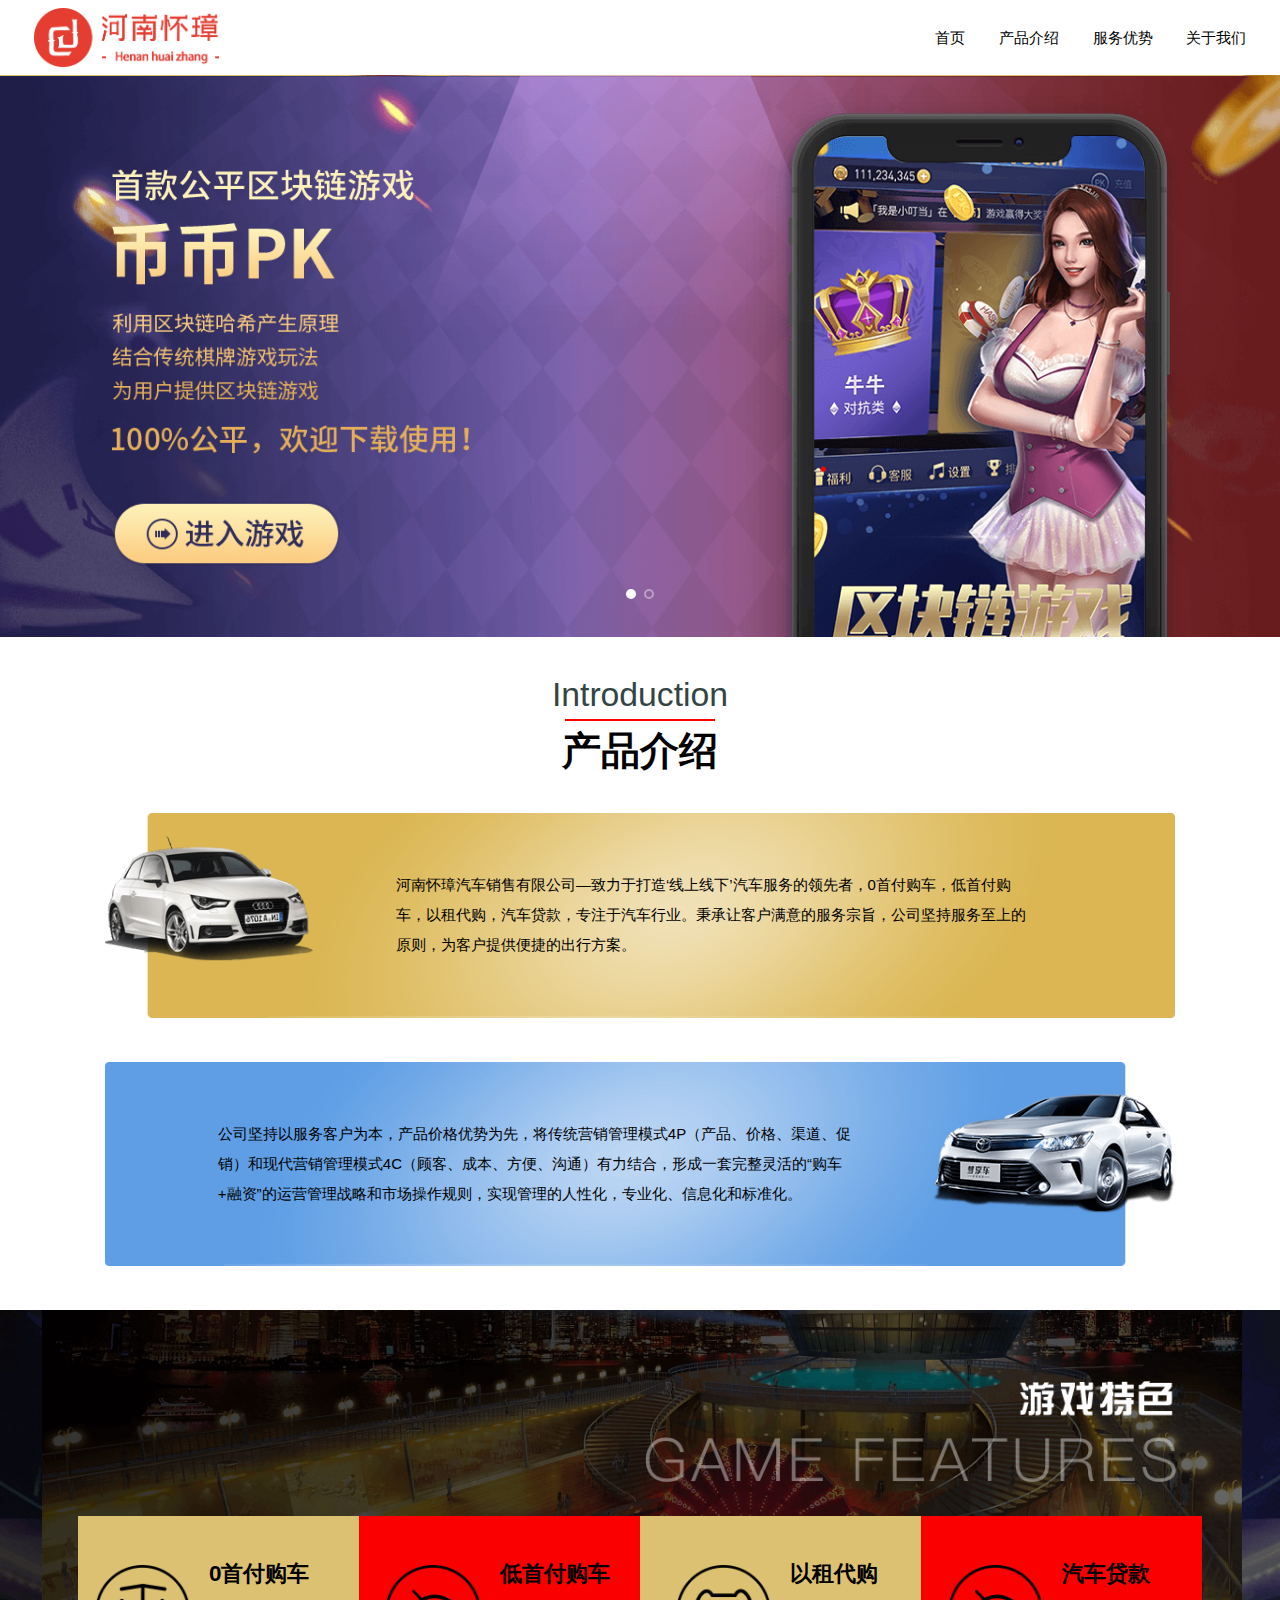
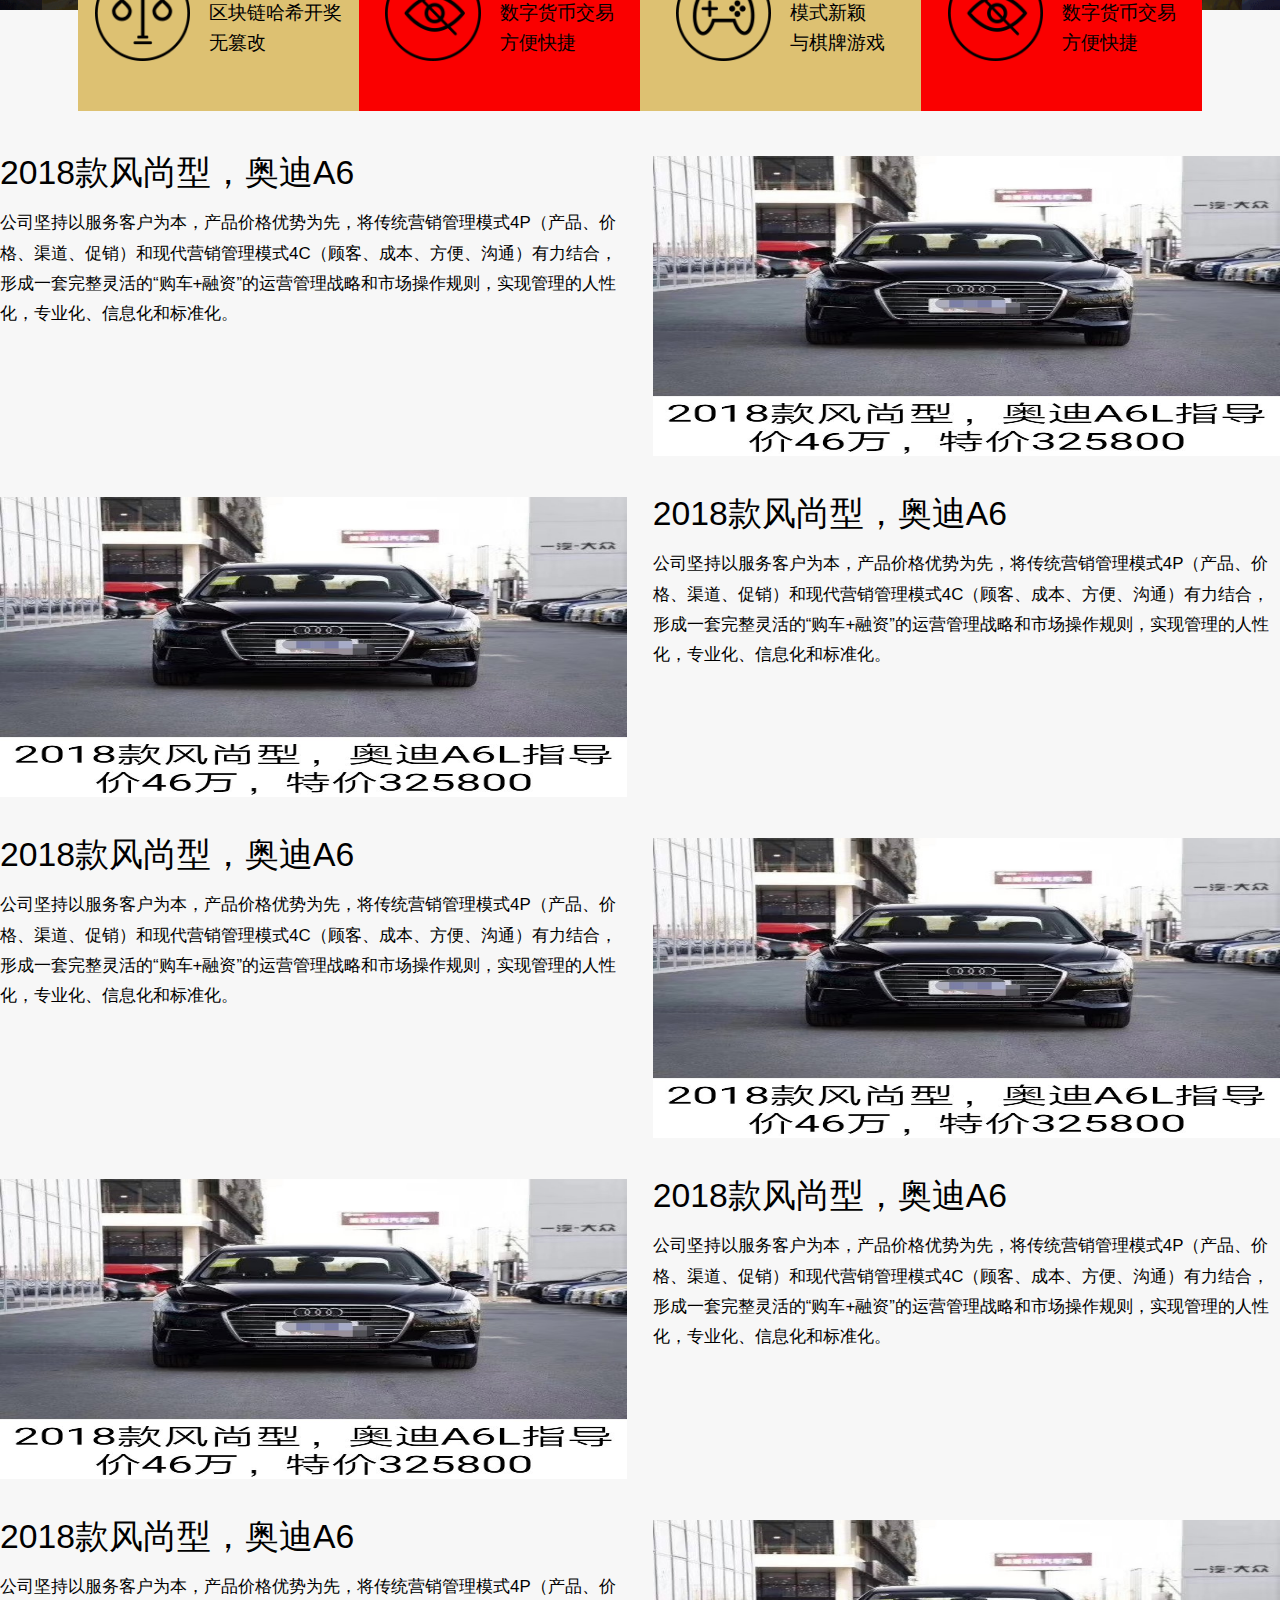
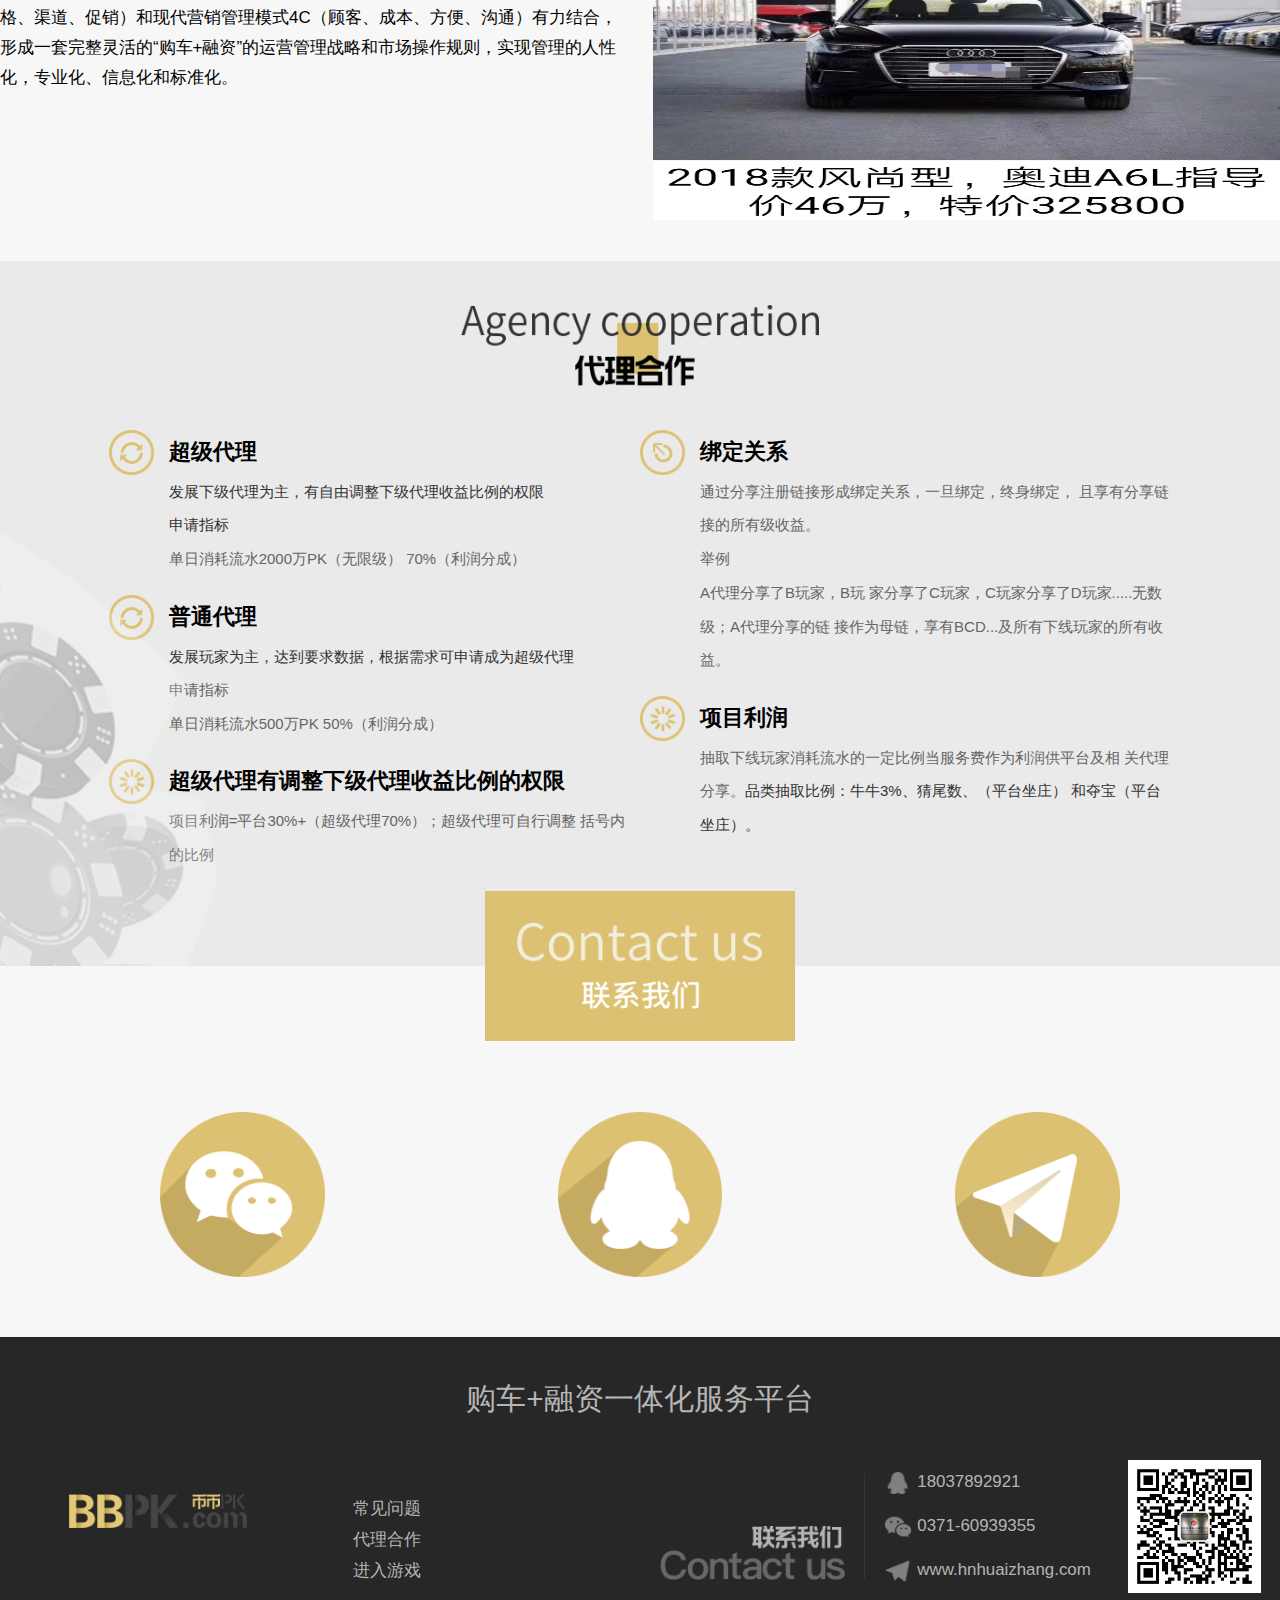
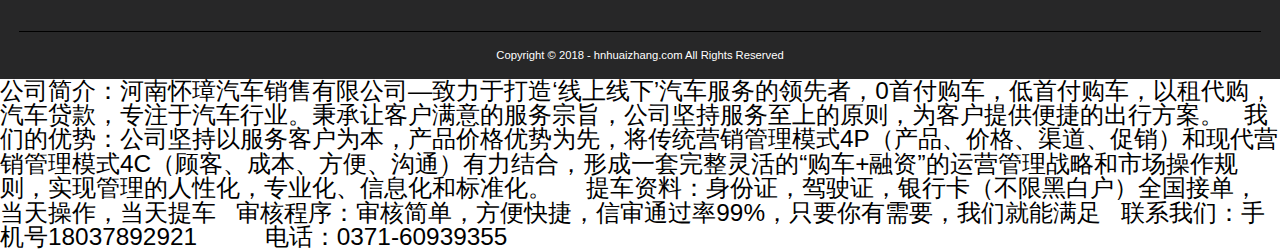
==== index.html @ f7d5471b "guanwnag" ====
<!DOCTYPE html>
<html lang="en">
  <head>
    <meta charset="utf-8" />
    <meta name="apple-mobile-web-app-capable" content="yes" />
    <!-- 删除苹果默认的工具栏和菜单栏 -->
    <meta name="apple-mobile-web-app-status-bar-style" content="black" />
    <!-- 设置苹果工具栏颜色 -->
    <meta name="format-detection" content="telephone=no, email=no" />
    <!--忽略页面中的数字识别为电话，忽略email识别 -->
    <!-- 针对手持设备优化，主要是针对一些老的不识别viewport的浏览器，比如黑莓 -->
    <meta name="HandheldFriendly" content="true" />
    <meta
      name="viewport"
      content="width=device-width,initial-scale=1,minimum-scale=1,maximum-scale=1,user-scalable=no"
    />
    <meta
      name="keywords "
      content="河南怀璋，线上线下汽车服务，0首付购车，低首付购车，以租代购，汽车贷款，专注于汽车行业，购车，融资"
    />
    <meta
      name="description"
      content="河南怀璋(www.hnhuaizhang.com),河南怀璋汽车销售有限公司—致力于打造‘线上线下’汽车服务的领先者，0首付购车，低首付购车，以租代购，汽车贷款，专注于汽车行业。秉承让客户满意的服务宗旨，公司坚持服务至上的原则，为客户提供便捷的出行方案。"
    />
    <title>河南怀璋-汽车销售</title>
    <link rel="stylesheet" href="static/css/reset.css" />
    <link rel="icon" type="image/x-icon" href="./favicon.png" />
    <link rel="stylesheet" href="static/css/new_index.css" />
    <script src="static/js/resizeIndex.js"></script>
    <script src="static/js/jquery-2.2.3.min.js"></script>
    <script src="static/js/event-move.js"></script>
    <script src="./static/js/jquery.event.swipe.js"></script>
    <script src="static/js/unslider.min.js"></script>
    <script src="./static/js/constant.js"></script>
    <script src="./static/js/index.js"></script>
  </head>
  <body>
    <header>
      <div class="header">
        <a href="/" class="logo">
          <img src="static/images/logo.png" alt="" />
        </a>
        <div class="right_nav">
          <a href="#banner">首页</a>
          <a href="#gameIntrod">产品介绍</a>
          <a href="#blockCompetition">服务优势</a>
          <a href="#gameIntrod">关于我们</a>
          <!-- <a href="#gameAgent">我们的服务</a> -->
      </div>
    </header>

    <main>
      <div id="banner">
        <div class="banner">
          <ul>
            <li class="banner1">
              <div class="banner_info">
                <div class="banner_left">
                  <ul class="banSize">
                    <li>
                      <img src="static/images/newIndex/banSize1.png" />
                    </li>
                    <li>
                      <img src="static/images/newIndex/banSize2.png" />
                    </li>
                    <li>
                      <img src="static/images/newIndex/banSize3.png" />
                    </li>
                    <li>
                      <img src="static/images/newIndex/banSize4.png" />
                    </li>
                    <li>
                      <a href="https://game.bbpk.com" target="_blank">
                        <img src="static/images/newIndex/go_game.png" />
                      </a>
                    </li>
                  </ul>
                  <!-- <div class="q_code">
                    <img
                      src="https://api.pk1955.com/uac/resource/qrcode?text=http://download.bb678.info/uac/resource/download/app"
                    />
                  </div> -->
                </div>
                <div class="banner_right">
                  <img src="static/images/newIndex/phone.png" />
                </div>
              </div>
            </li>
            <li>
              <a
                style="width:100%"
                target="_blank"
                href="https://game.bbpk.com/"
              >
                <img
                  class="banner2"
                  src="./static/images/newIndex/pc_banner.png"
                  alt=""
                />
              </a>
            </li>
          </ul>
        </div>
        <div class="m_banner">
          <ul>
            <li class="banner1">
              <div class="mBanner"></div>
            </li>
            <li>
              <a target="_blank" href="https://www.bbpk.com/activity/">
                <img
                  class="banner2"
                  src="./static/images/newIndex/h5_banner.png"
                  alt=""
                />
              </a>
            </li>
          </ul>
        </div>
        <!-- <a
          class="downloadBtn"
          href="http://download.bb678.info/uac/resource/download/app"
        >
          <img src="static/images/newIndex/mDownload.png" alt="" />
        </a> -->
      </div>
      <div id="gameIntrod">
        <div class="gameIntrod">
          <div class="intord_title">
            <p>Introduction</p>
            <h3>产品介绍</h3>
          </div>
          <div class="intord intord1">
            <div class="intordSize">
              <p>
                河南怀璋汽车销售有限公司—致力于打造‘线上线下’汽车服务的领先者，0首付购车，低首付购车，以租代购，汽车贷款，专注于汽车行业。秉承让客户满意的服务宗旨，公司坚持服务至上的原则，为客户提供便捷的出行方案。
              </p>
            </div>
          </div>
          <div class="intord intord2">
            <div class="intordSize">
              <p>
                公司坚持以服务客户为本，产品价格优势为先，将传统营销管理模式4P（产品、价格、渠道、促销）和现代营销管理模式4C（顾客、成本、方便、沟通）有力结合，形成一套完整灵活的“购车+融资”的运营管理战略和市场操作规则，实现管理的人性化，专业化、信息化和标准化。
              </p>
            </div>
          </div>
          </div>
        </div>
    
        <!-- <img class="gameIntrod_lbg" src="static/images/newIndex/bg_hash.png" />
        <img class="gameIntrod_rbg" src="static/images/newIndex/bg_hash.png" />
        <img class="gameIntrod_lbgz" src="static/images/newIndex/bg_hash.png" />
        <img class="gameIntrod_rbgz" src="static/images/newIndex/bg_hash.png" /> -->
      </div>
      <div id="gameFeature">
        <div class="gameFeature">
          <img
            class="feature_size"
            src="static/images/newIndex/featureSize.png"
            alt=""
          />
          <ul class="Feature_explain">
            <li>
              <img src="static/images/newIndex/icon_1.png"/>
              <p>
                <strong>0首付购车</strong>
                <span>区块链哈希开奖</span>
                <span>无篡改</span>
              </p>
            </li>
            <li>
              <img src="static/images/newIndex/icon_3.png" />
              <p>
                <strong>低首付购车</strong>
                <span>数字货币交易 </span>
                <span>方便快捷</span>
              </p>
            </li>
            <li>
              <img src="static/images/newIndex/icon_2.png" />
              <p>
                <strong>以租代购</strong>
                <span>模式新颖 </span>
                <span>与棋牌游戏</span>
              </p>
            </li>
            <li>
              <img src="static/images/newIndex/icon_3.png" />
              <p>
                <strong>汽车贷款</strong>
                <span>数字货币交易 </span>
                <span>方便快捷</span>
              </p>
            </li>
            
          </ul>
        </div>
      </div>
      <div id="blockCompetition">
        <div class="blockCompetition">
            <ul class="canpin">
                <li>
                  <img src="./static/images/product5.jpg" alt="">
                </li>
                <li>
                  <p class="canpin_title">2018款风尚型，奥迪A6</p>
                  <p class="canpin_intord">
                      公司坚持以服务客户为本，产品价格优势为先，将传统营销管理模式4P（产品、价格、渠道、促销）和现代营销管理模式4C（顾客、成本、方便、沟通）有力结合，形成一套完整灵活的“购车+融资”的运营管理战略和市场操作规则，实现管理的人性化，专业化、信息化和标准化。
                  </p>
                </li>
              </ul>
            <ul class="canpin">
                <li>
                  <img src="./static/images/product5.jpg" alt="">
                </li>
                <li>
                  <p class="canpin_title">2018款风尚型，奥迪A6</p>
                  <p class="canpin_intord">
                      公司坚持以服务客户为本，产品价格优势为先，将传统营销管理模式4P（产品、价格、渠道、促销）和现代营销管理模式4C（顾客、成本、方便、沟通）有力结合，形成一套完整灵活的“购车+融资”的运营管理战略和市场操作规则，实现管理的人性化，专业化、信息化和标准化。
                  </p>
                </li>
              </ul>
            <ul class="canpin">
                <li>
                  <img src="./static/images/product5.jpg" alt="">
                </li>
                <li>
                  <p class="canpin_title">2018款风尚型，奥迪A6</p>
                  <p class="canpin_intord">
                      公司坚持以服务客户为本，产品价格优势为先，将传统营销管理模式4P（产品、价格、渠道、促销）和现代营销管理模式4C（顾客、成本、方便、沟通）有力结合，形成一套完整灵活的“购车+融资”的运营管理战略和市场操作规则，实现管理的人性化，专业化、信息化和标准化。
                  </p>
                </li>
              </ul>
            <ul class="canpin">
                <li>
                  <img src="./static/images/product5.jpg" alt="">
                </li>
                <li>
                  <p class="canpin_title">2018款风尚型，奥迪A6</p>
                  <p class="canpin_intord">
                      公司坚持以服务客户为本，产品价格优势为先，将传统营销管理模式4P（产品、价格、渠道、促销）和现代营销管理模式4C（顾客、成本、方便、沟通）有力结合，形成一套完整灵活的“购车+融资”的运营管理战略和市场操作规则，实现管理的人性化，专业化、信息化和标准化。
                  </p>
                </li>
              </ul>
            <ul class="canpin">
                <li>
                  <img src="./static/images/product5.jpg" alt="">
                </li>
                <li>
                  <p class="canpin_title">2018款风尚型，奥迪A6</p>
                  <p class="canpin_intord">
                      公司坚持以服务客户为本，产品价格优势为先，将传统营销管理模式4P（产品、价格、渠道、促销）和现代营销管理模式4C（顾客、成本、方便、沟通）有力结合，形成一套完整灵活的“购车+融资”的运营管理战略和市场操作规则，实现管理的人性化，专业化、信息化和标准化。
                  </p>
                </li>
              </ul>
        </div>
        
        
        <!-- <div class="blockCompetition"> -->
          <!-- <div class="block_title">
            <img src="static/images/newIndex/block.png" alt="" />
          </div> -->
          <!-- <div class="intord_title">
            <p>Introduction</p>
            <h3>我们的产品</h3>
          </div>
          <div class="whatBlock">
            <img class="BlockImg1" src="static/images/newIndex/img1.png" alt="" />
            <div class="blockSize whatSize">
              <h2>
                什么是区块链？
                <span></span>
              </h2>
              <p>
                区块链顾名思义就是区块的链，也就是很多包含信息的的区块通过链条一样的方式组合在了一起，形成了区块链。
              </p>
              <p class="color_3">
                区块是区块链中的一条记录，包含并确认待处理的交易。所有的交易都被组成一个”块”。区块包含了数据，并且通过哈希指针连接了前一个区块，如此形成了区块链。区块链就是一个个账单系统，一个区块链包含了一系列这样的链。
              </p>
            </div>
          </div>
          <div class="blockWhat">
            <img class="BlockImg2" src="static/images/newIndex/img2.png" alt="" />
            <div class="blockSize">
              <h2>
                区块链为什么绝对公平？
                <span></span>
              </h2>
              <p>
                区块链安全是因为其不可更改特性和分布式特性。
              </p>
              <p class="color_3">
                简而言之，即如果要修改区块链中的数据，你需要完成下面两件事情：第一，你需要计算出修改区块之后的所有区块的哈希值，这需要非常庞大的计算能力。第二，你需要让超过50%的区块链用户同意你的修改。同时完成上面两件事情基本上是不可能的，所以区块链绝对公平。
              </p>
            </div>
          </div> -->
        <!-- </div> -->
      </div>
      <div id="gameAgent">
        <div class="gameAgent">
          <div class="agent_title">
            <img src="static/images/newIndex/agent.png" alt="" />
          </div>
          <div class="agentList">
            <div class="agent_l">
              <ul>
                <li>
                  <img src="static/images/newIndex/icon_4.png" alt="" />
                </li>
                <li>
                  <h3>超级代理</h3>
                  <p class="color_3">
                    发展下级代理为主，有自由调整下级代理收益比例的权限
                  </p>
                  <p class="color_3">申请指标</p>
                  <p>单日消耗流水2000万PK（无限级） 70%（利润分成）</p>
                </li>
              </ul>
              <ul>
                <li>
                  <img src="static/images/newIndex/icon_4.png" alt="" />
                </li>
                <li>
                  <h3>普通代理</h3>
                  <p class="color_3">
                    发展玩家为主，达到要求数据，根据需求可申请成为超级代理
                  </p>
                  <p>申请指标</p>
                  <p>单日消耗流水500万PK 50%（利润分成）</p>
                </li>
              </ul>
              <ul>
                <li>
                  <img src="static/images/newIndex/icon_6.png" alt="" />
                </li>
                <li>
                  <h3>超级代理有调整下级代理收益比例的权限</h3>
                  <p>
                    项目利润=平台30%+（超级代理70%）；超级代理可自行调整
                    括号内的比例
                  </p>
                </li>
              </ul>
            </div>
            <div class="agent_l">
              <ul>
                <li>
                  <img src="static/images/newIndex/icon_5.png" alt="" />
                </li>
                <li>
                  <h3>绑定关系</h3>
                  <p>
                    通过分享注册链接形成绑定关系，一旦绑定，终身绑定，
                    且享有分享链接的所有级收益。
                  </p>
                  <p>举例</p>
                  <p>
                    A代理分享了B玩家，B玩
                    家分享了C玩家，C玩家分享了D玩家.....无数级；A代理分享的链
                    接作为母链，享有BCD...及所有下线玩家的所有收益。
                  </p>
                </li>
              </ul>
              <ul>
                <li>
                  <img src="static/images/newIndex/icon_6.png" alt="" />
                </li>
                <li>
                  <h3>项目利润</h3>
                  <p>
                    抽取下线玩家消耗流水的一定比例当服务费作为利润供平台及相
                    关代理分享。<span class="color_3"
                      >品类抽取比例：牛牛3%、猜尾数、（平台坐庄）
                      和夺宝（平台坐庄）。</span
                    >
                  </p>
                </li>
              </ul>
            </div>
          </div>
        </div>
        <img class="agentBg" src="static/images/newIndex/agentBg.png" alt="" />
      </div>
      <div id="contactUs">
        <div class="contactUs">
          <div class="us_title">
            <img src="static/images/newIndex/contact.png" alt="" />
          </div>
          <ul class="usUl">
            <li>
              <a href="javacript:;">
                <img
                  class="use_logo"
                  src="static/images/newIndex/wechat.png"
                  alt=""
                />
                <img
                  class="use_code"
                  src="https://api.pk1955.com/uac/resource/qrcode?text=BBPK789"
                  alt=""
                />
              </a>
            </li>
            <li>
              <a href="javacript:;">
                <img
                  class="use_logo"
                  src="static/images/newIndex/qqBig.png"
                  alt=""
                />
                <img
                  class="use_code"
                  src="https://api.pk1955.com/uac/resource/qrcode?text=941980273"
                  alt=""
                />
              </a>
            </li>
            <li>
              <a href="https://t.me/bbpkcom" target="_blank">
                <img
                  class="use_logo"
                  src="static/images/newIndex/telegram.png"
                  alt=""
                />
              </a>
            </li>
    
            <!-- <li>
                <a href="">
                  <img src="./images/newIndex/twitter.png" alt="" />
                </a>
              </li> -->
          </ul>
        </div>
      </div>
    </main>
    <footer>
      <div class="footer">
        <p class="footer_title">
        购车+融资一体化服务平台
        </p>
        <div class="footer_wrap">
          <ul class="footer_l">
            <li class="footer_logo">
              <a href="#banner">
                <img src="static/images/newIndex/logo.png" alt="" />
              </a>
            </li>
            <li>
              <a href="">常见问题</a>
              <a href="#gameAgent">代理合作</a>
              <a href="https://game.bbpk.com" target="_blank">进入游戏</a>
            </li>
          </ul>
          <ul class="footer_r">
            <li class="footer_Img">
              <img src="static/images/newIndex/contactUs.png" alt="" />
            </li>
            <li class="footer_group">
              <p>
                <img src="static/images/newIndex/qq.png" alt="" />
                <span>18037892921</span>
              </p>
              <p>
                <img src="static/images/newIndex/weixin.png" alt="" />
                <span>0371-60939355</span>
              </p>
              <p>
                <img src="static/images/newIndex/dianbaoqun.png" alt="" />
                <span>www.hnhuaizhang.com</span>
              </p>
            </li>
            <li class="footer_code">
              <img src="./static/images/wx_Code.jpg" alt="" />
            </li>
          </ul>
        </div>
        <div class="copyright">
          Copyright &copy; 2018 - hnhuaizhang.com All Rights Reserved
        </div>
      </div>
    </footer>
    公司简介：河南怀璋汽车销售有限公司—致力于打造‘线上线下’汽车服务的领先者，0首付购车，低首付购车，以租代购，汽车贷款，专注于汽车行业。秉承让客户满意的服务宗旨，公司坚持服务至上的原则，为客户提供便捷的出行方案。
     
    我们的优势：公司坚持以服务客户为本，产品价格优势为先，将传统营销管理模式4P（产品、价格、渠道、促销）和现代营销管理模式4C（顾客、成本、方便、沟通）有力结合，形成一套完整灵活的“购车+融资”的运营管理战略和市场操作规则，实现管理的人性化，专业化、信息化和标准化。
       
    提车资料：身份证，驾驶证，银行卡（不限黑白户）全国接单，当天操作，当天提车  
    审核程序：审核简单，方便快捷，信审通过率99%，只要你有需要，我们就能满足  
    联系我们：手机号18037892921          电话：0371-60939355
  </body>
</html>
---- static/css/new_index.css ----
a {
  display: inline-block;
}
img {
  vertical-align: top;
}
.color_3 {
  color: #333 !important;
}
/******************* header *****************/
header {
  width: 100%;
  position: fixed;
  top: 0;
  left: 0;
  z-index: 9;
  background-color: #fff;
}
.header {
  width: 13.66rem;
  height: 0.8rem;
  margin: auto;
  display: flex;
  align-items: center;
  justify-content: space-between;
}

.header .logo {
  padding-left: 0.36rem;
}
.header .logo img {
  width: 1.98rem;
  vertical-align: middle;
}
.header .right_nav {
  display: flex;
}
.header .right_nav a {
  margin-right: 0.36rem;
  font-size: 0.16rem;
  color: #000;
}
.header .right_nav a.active {
  color: #fa0000;
}

main {
  min-width: 13.66rem;
  margin: auto;
  padding-top: 0.8rem;
}
/********************** banner部分 ************************/
#banner {
  width: 100%;
  touch-action: none;
  position: relative;
}
/* .downloadBtn {
  display: none;
} */
.banner,
.m_banner {
  width: 100%;
  position: relative;
  overflow: auto;
}
.unslider-arrow {
  position: absolute;
  top: 40%;
  cursor: pointer;
}
.unslider-arrow.prev {
  left: 0.4rem;
}
.unslider-arrow.next {
  right: 0.4rem;
}
.banner > ul > li,
.m_banner > ul > li {
  float: left;
}
.dots {
  position: absolute;
  left: 0;
  right: 0;
  bottom: 0.4rem;
  width: 100%;
  display: flex;
  justify-content: center;
}
.dots li {
  width: 10px;
  height: 10px;
  margin: 0 4px;
  text-indent: -999em;
  border: 2px solid #fff;
  border-radius: 6px;
  cursor: pointer;
  opacity: 0.4;
  transition: background 0.5s, opacity 0.5s;
}
.dots li.active {
  background-color: #fff;
  opacity: 1;
}

.banner .banner1 {
  width: 100%;
  background: url(../images/newIndex/bg_banner.png) center no-repeat;
  background-size: cover;
}
.banner .banner2 {
  width: 100%;
  height: 6rem;
  vertical-align: top;
}
.banner .banner_info {
  display: none;
  width: 13.66rem;
  margin: auto;
  display: flex;
  position: relative;
}
.banner .banner_left,
.banner .banner_right {
  width: 50%;
  height: 6rem;
  position: relative;
}
.banner .banSize {
  margin-top: 1rem;
  margin-left: 1.2rem;
  height: 3.02rem;
}
.banner .banSize li:first-child {
  margin-bottom: 0.24rem;
  width: 3.22rem;
}

.banner .banSize li:nth-child(2) {
  margin-bottom: 0.3rem;
  width: 2.37rem;
}
.banner .banSize li:nth-child(3) {
  margin-bottom: 0.24rem;
  width: 2.42rem;
}
.banner .banSize li:nth-child(4) {
  width: 3.82rem;
}
.banner .banSize li:last-child {
  margin-top: 0.5rem;
  width: 2.44rem;
}
.banner .banSize li img {
  width: 100%;
}
/* .q_code {
  width: 1.78rem;
  height: 1.78rem;
  position: absolute;
  right: 0.8rem;
  top: 1.72rem;
}
.q_code img {
  width: 100%;
  height: 100%;
  pointer-events: auto;
} */
.banner_right img {
  position: absolute;
  bottom: 0;
  left: 0;
  width: 100%;
}
.m_banner {
  display: none;
}

/*************************** intord 游戏介绍部分 **********************************/

#gameIntrod {
  width: 100%;
  position: relative;
}
.gameIntrod_lbg,
.gameIntrod_lbgz {
  position: absolute;
  left: 0;
  top: 1.2rem;
  width: 1.48rem;
}
.gameIntrod_rbg,
.gameIntrod_rbgz {
  position: absolute;
  right: 0;
  bottom: 0;
  width: 1.48rem;
}
.gameIntrod {
  width: 13.66rem;
  position: relative;
  z-index: 1;
  margin: auto;
}
.intord_title {
  text-align: center;
  padding: 0.44rem;
}
.intord_title p {
  font-size: 0.36rem;
  color: #344;
  padding-bottom: 0.1rem;
  position: relative;
}
.intord_title p::after {
  content: " ";
  position: absolute;
  width: 1.6rem;
  bottom: 0;
  left: 50%;
  margin-left: -0.8rem;
  height: 2px;
  background-color: #ff0000;
}
.intord_title h3 {
  font-size: 0.42rem;
  color: #000;
  padding-top: 0.1rem;
}
.intord {
  width: 11.41rem;
  height: 2.22rem;
  margin: 0 auto 0.44rem auto;
  font-size: 0.16rem;
  color: #fff;
  display: flex;
  align-items: center;
}
.intordSize {
  width: 6.88rem;
}
.intord .intordSize p {
  font-size: 0.16rem;
  line-height: 0.32rem;
  color: #000;
}
.intord1 {
  background: url(../images/intord1.png) no-repeat center;
  background-size: contain;
  padding-left: 3.1rem;
  
}
.intord2 {
  background: url(../images/intord2.png) no-repeat center;
  background-size: contain;
  padding-left: 1.2rem;
}
.intord_db {
  background: url(../images/newIndex/bg_yydb.png) no-repeat center;
  background-size: contain;
  padding-left: 3.1rem;
}

/*************************** Feature 游戏特色部分 **********************************/
#gameFeature {
  width: 100%;
  background-color: #f7f7f7;
}
.gameFeature {
  background: url(../images/newIndex/feature1.png) no-repeat top;
  background-size: cover;
  height: 3.2rem;
  position: relative;
}
.feature_size {
  position: absolute;
  right: 1.1rem;
  top: 0.76rem;
  width: 5.68rem;
}
.Feature_explain {
  width: 12rem;
  margin: auto;
  display: flex;
  padding-top: 2.2rem;
}
.Feature_explain li {
  width: 3rem;
  height: 2.08rem;
  background-color: #ddc172;
  display: flex;
  justify-content: center;
  align-items: center;
}
.Feature_explain li:nth-child(2),
.Feature_explain li:last-child {
  width: 3rem;
  height: 2.08rem;
  background-color: #fa0000;
}
.Feature_explain li img {
  width: 1.02rem;
}
.Feature_explain li p {
  padding-left: 0.2rem;
}
.Feature_explain li p span {
  display: block;
  font-size: 0.2rem;
  margin-bottom: 0.12rem;
}
.Feature_explain li p strong {
  display: block;
  font-size: 0.24rem;
  font-weight: 700;
  padding-bottom: 0.2rem;
}
/*************************** Block Chain Competition 区块链竞彩 **********************************/

#blockCompetition {
  width: 100%;
  padding-top: 1.56rem;
  background-color: #f7f7f7;
}
.blockCompetition {
  width: 13.66rem;
  margin: auto;
}
.canpin {
  padding-bottom: 0.44rem;
  overflow: hidden;
}
.canpin li:nth-child(1) {
  width: 49%;
  float: left;
}
.canpin li:nth-child(2) {
  width: 49%;
  float: right;
}
.canpin:nth-child(odd) li:nth-child(1) {
  width: 49%;
  float: right;
}
.canpin:nth-child(odd) li:nth-child(2) {
  width: 49%;
  float: left;
}

.canpin li img {
  width: 100%;
  height: 3.2rem;
}
.canpin .canpin_title {
  font-size: 0.36rem;
  padding-bottom: 0.2rem;
}
.canpin .canpin_intord {
  font-size: 0.18rem;
  line-height: 1.8;
}

/*************************** Agent 代理合作 **********************************/
#gameAgent {
  width: 100%;
  background-color: #eaeaea;
  position: relative;
  min-height: 7.26rem;
  padding-bottom: 0.8rem;
}
.agentBg {
  position: absolute;
  left: 0;
  bottom: 0;
  width: 2.33rem;
}
.gameAgent {
  width: 13.66rem;
  margin: auto;
}
.agent_title {
  text-align: center;
  padding: 0.46rem 0;
}
.agent_title img {
  width: 3.83rem;
}
.agentList {
  padding: 0 1.16rem;
  display: flex;
}
.agent_l ul {
  display: flex;
  margin-bottom: 0.2rem;
}
.agent_l {
  width: 50%;
}
.agent_l img {
  margin-right: 0.16rem;
  width: 0.48rem;
}
.agent_l p {
  font-size: 0.16rem;
  line-height: 0.36rem;
  color: #666;
}
.agent_l p span {
  font-size: 0.16rem;
}
.agent_l h3 {
  font-size: 0.24rem;
  line-height: 0.48rem;
}

/*************************** contactUs 联系我们 **********************************/
#contactUs {
  width: 100%;
  padding-bottom: 0.64rem;
  background-color: #f7f7f7;
}
.contactUs {
  width: 13.66rem;
  position: relative;
  margin: auto;
}
.us_title {
  width: 3.3rem;
  height: 1.6rem;
  background-color: #ddc172;
  display: flex;
  align-items: center;
  justify-content: center;
  position: absolute;
  left: 50%;
  margin-left: -1.65rem;
  top: -0.8rem;
}
.us_title img {
  width: 2.62rem;
}
.usUl {
  display: flex;
  width: 10.24rem;
  margin: auto;
  justify-content: space-between;
  padding-top: 1.56rem;
}
.usUl img {
  width: 1.76rem;
}
.usUl a {
  position: relative;
}
.usUl .use_code {
  width: 1.76rem;
  position: absolute;
  left: 0;
  top: 0;
  opacity: 0;
  transition: opacity 0.4s linear;
}
.usUl a:hover > .use_code {
  opacity: 1;
}

/*************************** footer 底部 **********************************/
footer {
  width: 100%;
  min-height: 3.2rem;
  background-color: #272728;
}
.footer {
  width: 13.66rem;
  padding: 0 0.2rem;
  margin: auto;
}
.footer_title {
  text-align: center;
  font-size: 0.32rem;
  color: #b5b5b5;
  padding: 0.5rem 0;
}
.footer_title strong {
  font-size: 0.32rem;
}
.footer_wrap {
  display: flex;
  padding-bottom: 0.4rem;
  border-bottom: 0.01rem solid #000;
}
.footer_wrap ul {
  width: 50%;
  display: flex;
}
.footer_l {
  padding-top: 0.36rem;
}
.footer_logo {
  width: 2.97rem;
  height: 1rem;
  /* background-color: #debd63; */
  margin-right: 0.6rem;
  text-align: center;
  line-height: 1rem;
}
.footer_logo img {
  width: 1.9rem;
}
.footer_l a,
.footer_group p {
  display: block;
  color: #b5b5b5;
  font-size: 0.18rem;
  line-height: 0.33rem;
  cursor: pointer;
}
.footer_group p span {
  font-size: 0.18rem;
}
.footer_r {
  justify-content: flex-end;
}
.footer_r li {
  padding: 0 0.2rem;
}
.footer_r .footer_Img {
  padding-top: 0.7rem;
}
.footer_r .footer_Img img {
  width: 1.98rem;
}

.footer_group {
  position: relative;
}

.footer_group::after {
  content: "";
  position: absolute;
  left: 0;
  top: 10%;
  height: 80%;
  width: 0.01rem;
  background-color: #686869;
  opacity: 0.2;
}
.footer_l a:hover,
.footer_group p:hover {
  color: #fff;
}
.footer_group p {
  line-height: 0.47rem;
}
.footer_group p img {
  vertical-align: middle;
  width: 0.32rem;
}
.footer_r .footer_code {
  padding-right: 0;
}
.footer_code img {
  width: 1.42rem;
  height: 1.42rem;
  pointer-events: auto;
}
.copyright {
  line-height: 0.5rem;
  text-align: center;
  font-size: 0.12rem;
  color: #fff;
}
@media screen and (max-width: 768px) {
  /******************* header *****************/
  .header {
    height: 1.6rem;
  }
  .header .logo {
    padding-left: 0.36rem;
  }
  .header .logo img {
    width: 3.2rem;
    vertical-align: middle;
  }
  .header .right_nav {
    display: flex;
  }
  .header .right_nav a {
    margin-right: 0.36rem;
    font-size: 0.42rem;
    color: #000;
  }

  main {
    padding-top: 1.6rem;
  }
  /********************** banner部分 ************************/
  #banner {
    margin-bottom: 1rem;
  }
  .banner {
    display: none;
  }
  .m_banner {
    display: block;
  }
  .mBanner {
    width: 100%;
    height: 16.02rem;
    position: relative;
    /* margin-bottom: 1rem; */
    background: url(../images/newIndex/mbg_banner.png) center no-repeat;
    background-size: contain;
  }
  .dots {
    bottom: 2rem;
  }

  .m_banner .banner2 {
    width: 100%;
    height: 16.02rem;
    /* margin-bottom: 1rem; */
  }
  /* .downloadBtn {
    display: block;
    position: absolute;
    top: 100%;
    left: 50%;
    margin-left: -2.84rem;
    transform: translateY(-50%);
  }
  .downloadBtn img {
    width: 5.68rem;
  } */

  /*************************** intord 游戏介绍部分 **********************************/
  .gameIntrod_lbgz {
    top: 55%;
  }
  .gameIntrod_rbgz {
    bottom: 55%;
  }
  .intord_title img {
    width: 7.17rem;
  }
  .intord {
    width: 11.66rem;
    padding: 40px;
    align-items: flex-end;
  }
  .intordSize {
    width: 100%;
  }
  .intord .intordSize p {
    font-size: 0.36rem;
    line-height: 1.8;
  }
  .intord_nn {
    height: 10.04rem;
    background: url(../images/newIndex/mbg_hxnn.png) no-repeat center;
    background-size: contain;
  }
  .intord_jc {
    height: 9.07rem;
    background: url(../images/newIndex/mbg_hxjc.png) no-repeat center;
    background-size: contain;
  }
  .intord_db {
    height: 10.55rem;
    background: url(../images/newIndex/mbg_yydb.png) no-repeat center;
    background-size: contain;
  }
  /*************************** Feature 游戏特色部分 **********************************/
  .feature_size {
    left: 50%;
    top: 0.4rem;
    width: 8.5rem;
    transform: translateX(-50%);
  }
  .gameFeature {
    padding-top: 2rem;
    background-size: cover;
    height: auto;
  }
  .Feature_explain {
    width: 11.4rem;
    margin: auto;
    display: flex;
    flex-wrap: wrap;
    padding-top: 0.4rem;
    align-items: center;
  }
  .Feature_explain li {
    width: 12rem;
    height: 3.2rem;
    background-color: #ddc172;
    margin-bottom: 0.4rem;
    padding: 0 0.6rem;
    justify-content: flex-start;
    border-radius: 0.08rem;
  }
  .Feature_explain li:nth-child(2),
  .Feature_explain li:last-child {
    width: 12rem;
    height: 3.2rem;
  }

  .Feature_explain li img {
    width: 1.88rem;
  }
  .Feature_explain li p span {
    display: inline-block;
    font-size: 0.26rem;
  }
  .Feature_explain li p strong {
    font-size: 0.36rem;
  }

  /*************************** Block Chain Competition 区块链竞彩 **********************************/

  #blockCompetition {
    padding: 0.4rem 0;
  }
  .block_title {
    padding-bottom: 0.44rem;
  }
  .block_title img {
    width: 7.125rem;
  }
  .whatBlock,
  .blockWhat {
    width: 12.8rem;
    min-height: 3.14rem;
    display: flex;
    align-items: center;
    padding: 0.24rem;
  }
  .blockWhat {
    flex-direction: row-reverse;
  }
  .BlockImg1 {
    position: relative;
    left: 0;
    top: 0;
    width: 3.4rem;
  }
  .BlockImg2 {
    position: relative;
    right: 0;
    bottom: 0;
    width: 3.4rem;
  }
  .blockSize {
    margin-right: 0;
    padding: 0.3rem 0.36rem 0 0.36rem;
    flex: 1;
  }
  .whatSize {
    margin-left: 0;
    margin-right: 0;
  }
  .whatSize p {
    text-indent: 0.68rem;
  }
  .blockSize h2 {
    font-size: 0.48rem;
  }

  .blockSize p {
    font-size: 0.36rem;
    line-height: 0.72rem;
  }
  /*************************** Agent 代理合作 **********************************/
  #gameAgent {
    padding-bottom: 0.8rem;
  }
  .agent_title img {
    width: 5.75rem;
  }
  .agentList {
    padding: 0 1.16rem;
    flex-direction: column;
  }
  .agent_l ul {
    margin-bottom: 0.4rem;
  }
  .agent_l {
    width: 100%;
  }
  .agent_l img {
    margin-right: 0.32rem;
    width: 0.72rem;
  }
  .agent_l p {
    font-size: 0.36rem;
    line-height: 0.72rem;
  }
  .agent_l p span {
    font-size: 0.36rem;
  }
  .agent_l h3 {
    font-size: 0.48rem;
    line-height: 0.96rem;
  }
  /*************************** contactUs 联系我们 **********************************/
  .us_title {
    width: 4.96rem;
    height: 2.4rem;
    margin-left: -2.48rem;
    top: -1.2rem;
  }
  .us_title img {
    width: 3.93rem;
  }
  .usUl {
    display: flex;
    width: 10.24rem;
    margin: auto;
    justify-content: space-between;
    padding-top: 1.88rem;
  }
  .usUl .use_logo,
  .usUl .use_code {
    width: 2rem;
  }

  /*************************** footer 底部 **********************************/

  .footer_title {
    text-align: center;
    font-size: 0.64rem;
    color: #b5b5b5;
    padding: 1rem 0;
  }
  .footer_title strong {
    font-size: 0.64rem;
  }
  .footer_wrap {
    display: block;
    padding-bottom: 0;
  }
  .footer_wrap ul {
    width: 100%;
  }
  .footer_l {
    justify-content: space-between;
    border-bottom: 0.01rem solid #000;
    padding-bottom: 0.8em;
  }
  .footer_l li {
    width: 50%;
    text-align: center;
  }
  .footer_logo {
    width: 50%;
    height: 1rem;
    margin-right: 0.6rem;
    text-align: center;
    line-height: 1rem;
  }
  .footer_logo img {
    width: 2.85rem;
  }
  .footer_l a,
  .footer_group p {
    display: block;
    color: #b5b5b5;
    font-size: 0.36rem;
    line-height: 0.66rem;
    cursor: pointer;
  }
  .footer_group p span {
    font-size: 0.36rem;
  }
  .footer_r {
    justify-content: space-between;
    padding: 0.8em 0.4rem;
  }
  .footer_r li {
    padding: 0 0.2rem;
  }
  .footer_r .footer_Img {
    padding-top: 0.7rem;
  }
  .footer_r .footer_Img img {
    width: 2.97rem;
  }
  .footer_group p {
    line-height: 0.96rem;
  }
  .footer_group p img {
    vertical-align: middle;
    width: 0.64rem;
  }
  .footer_r .footer_code {
    padding-right: 0;
  }
  .footer_code img {
    width: 2.84rem;
    height: 2.84rem;
    pointer-events: auto;
  }
  .copyright {
    line-height: 1rem;
    text-align: center;
    font-size: 0.24rem;
    color: #fff;
  }
}
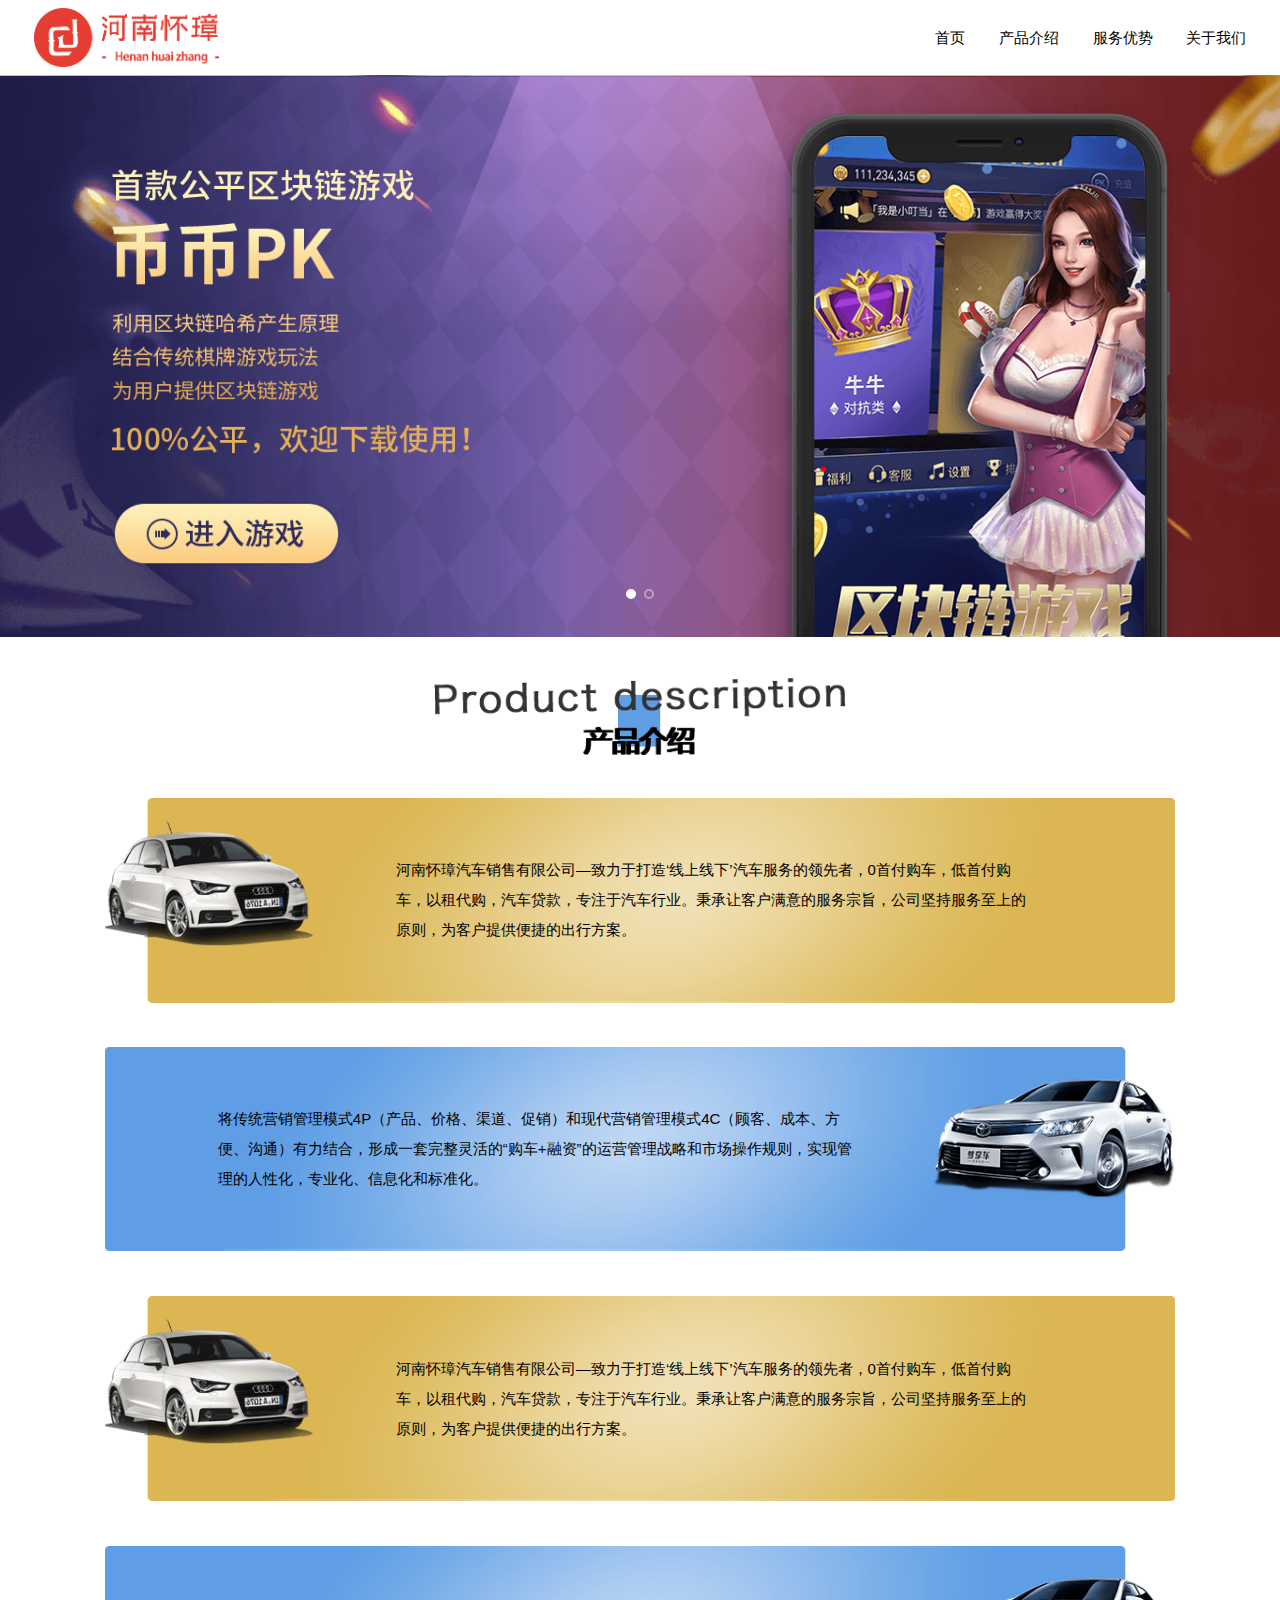
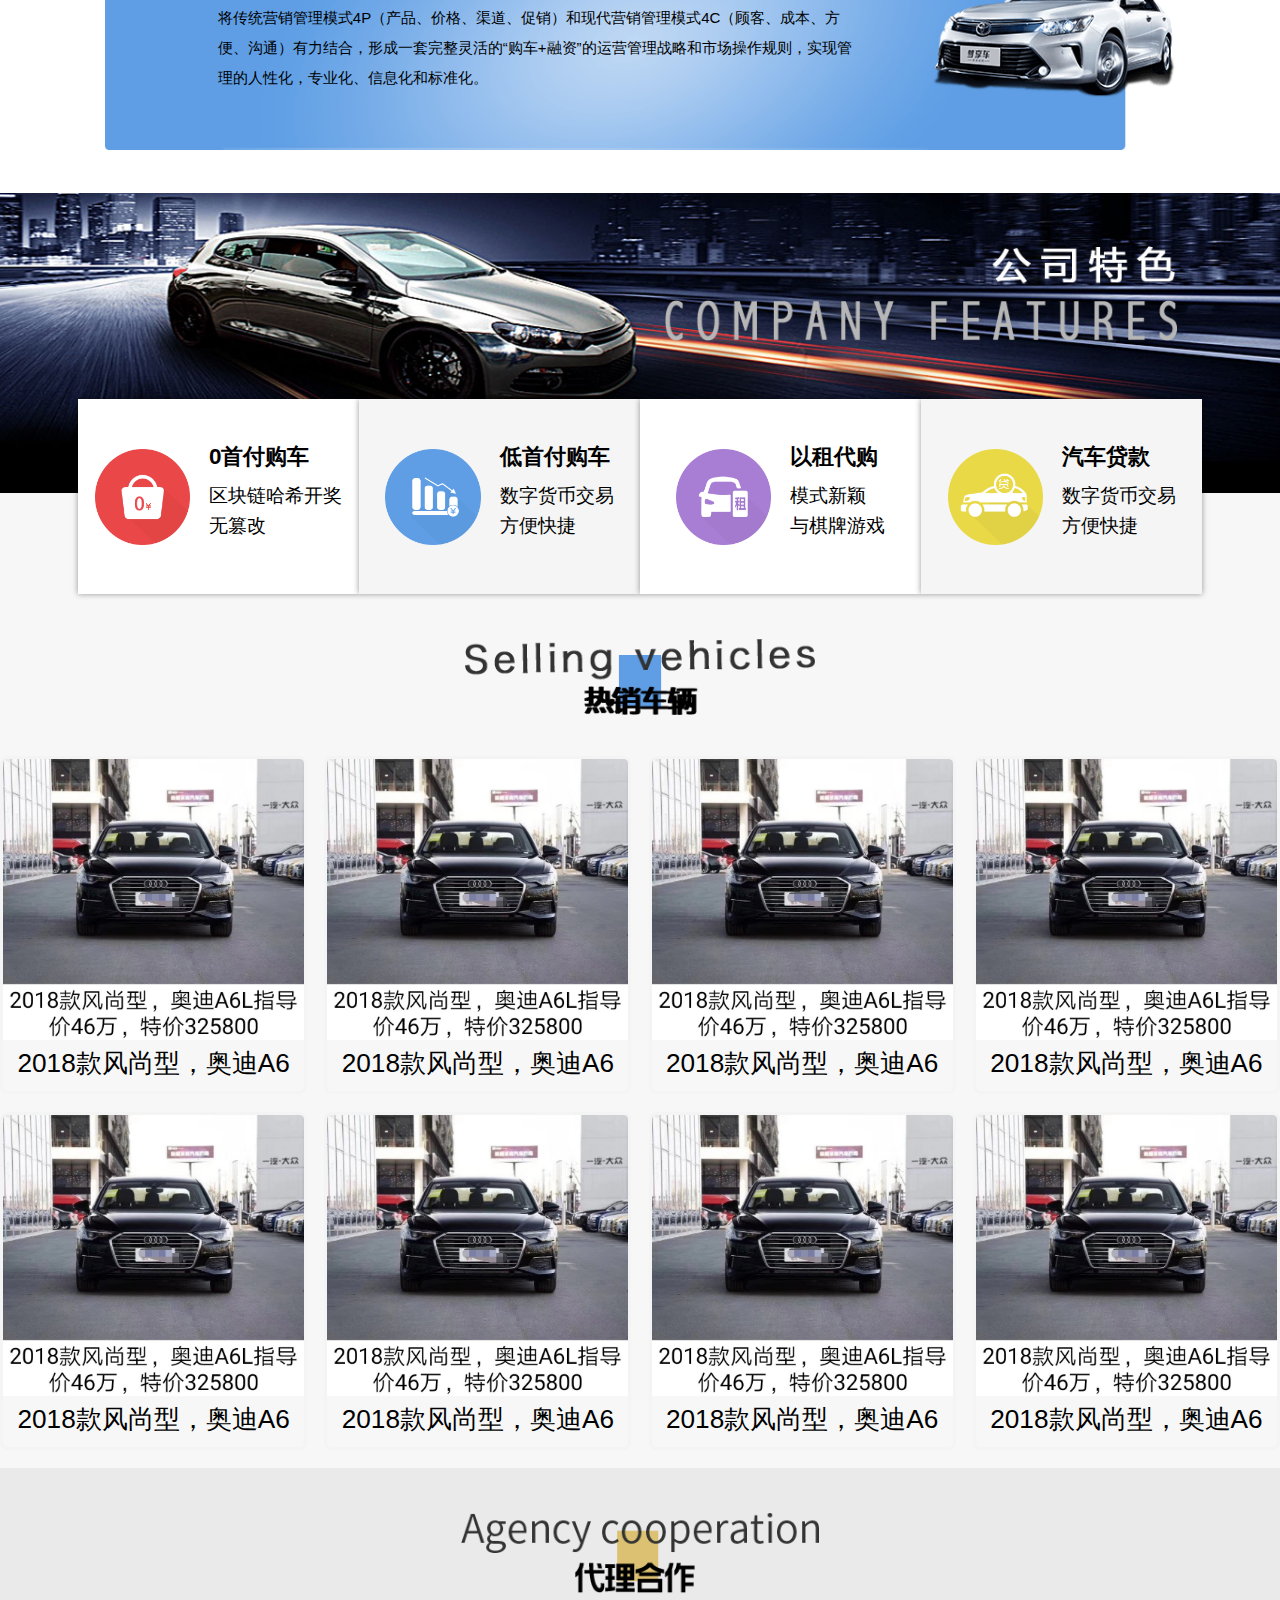
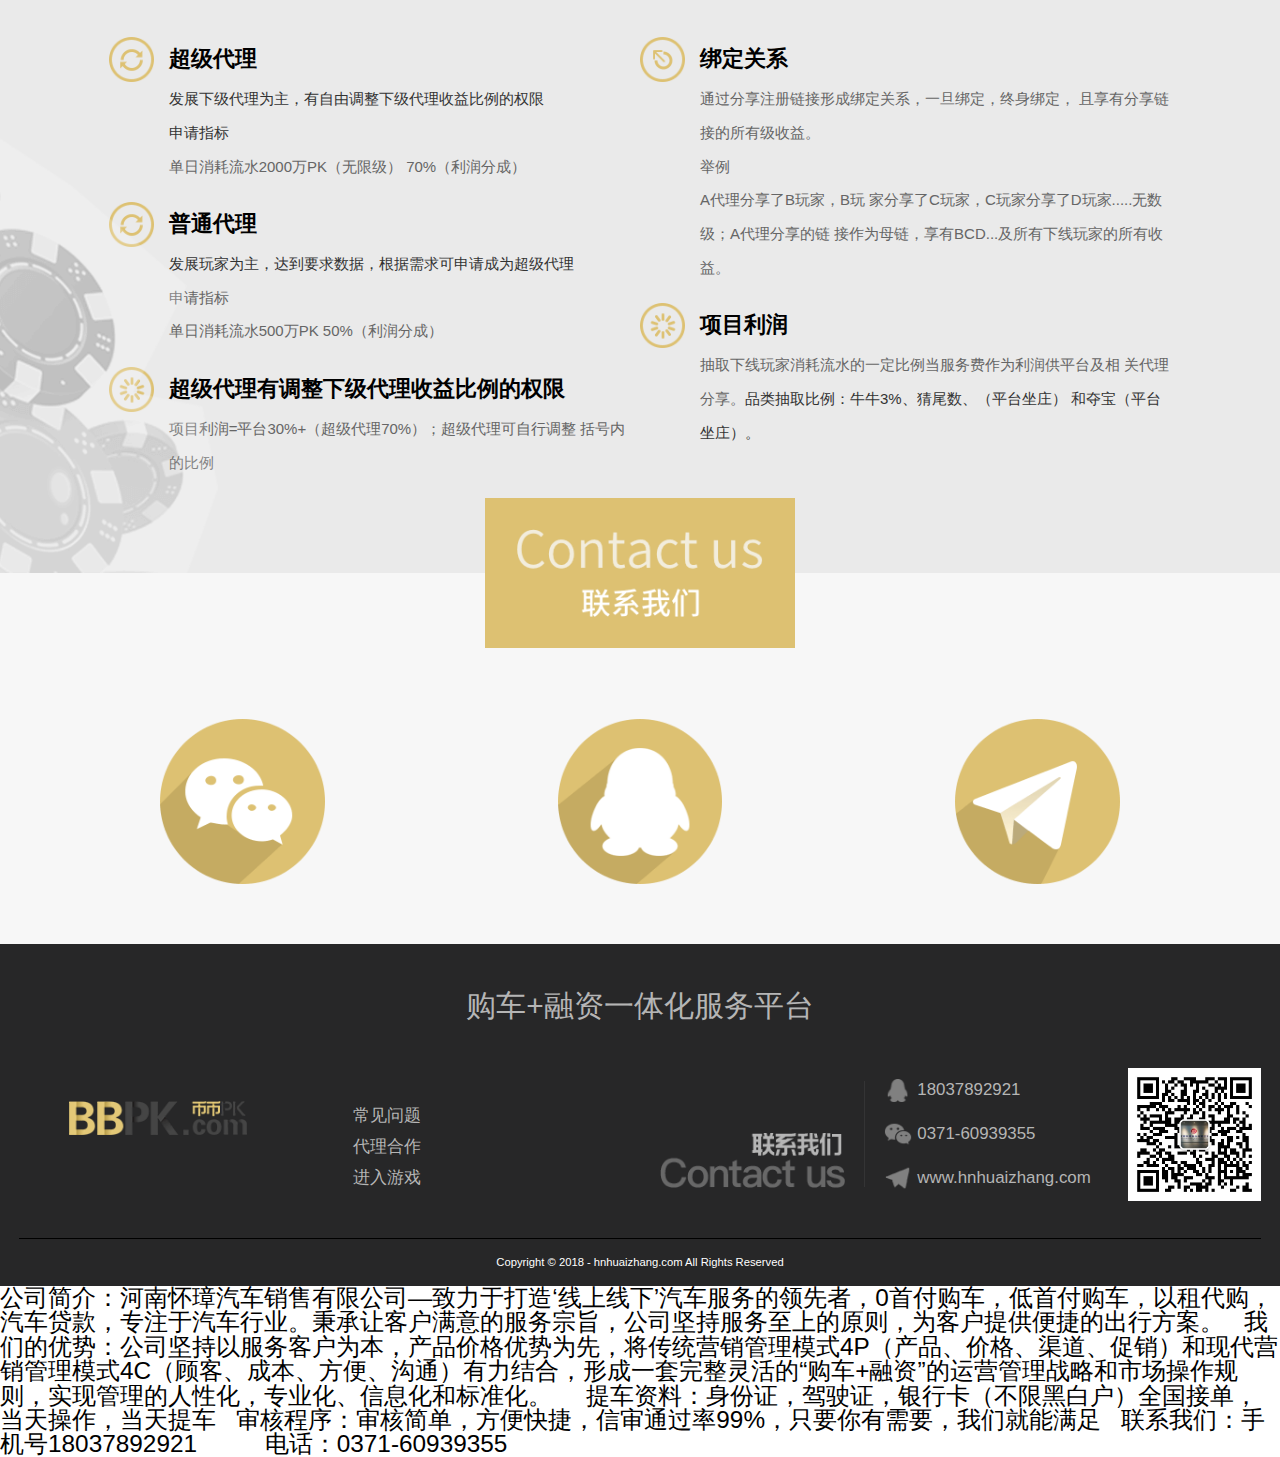
==== commit 283f241b: "图片布局更改" ====
--- a/index.html
+++ b/index.html
@@ -1,266 +1,288 @@
 <!DOCTYPE html>
 <html lang="en">
-  <head>
-    <meta charset="utf-8" />
-    <meta name="apple-mobile-web-app-capable" content="yes" />
-    <!-- 删除苹果默认的工具栏和菜单栏 -->
-    <meta name="apple-mobile-web-app-status-bar-style" content="black" />
-    <!-- 设置苹果工具栏颜色 -->
-    <meta name="format-detection" content="telephone=no, email=no" />
-    <!--忽略页面中的数字识别为电话，忽略email识别 -->
-    <!-- 针对手持设备优化，主要是针对一些老的不识别viewport的浏览器，比如黑莓 -->
-    <meta name="HandheldFriendly" content="true" />
-    <meta
-      name="viewport"
-      content="width=device-width,initial-scale=1,minimum-scale=1,maximum-scale=1,user-scalable=no"
-    />
-    <meta
-      name="keywords "
-      content="河南怀璋，线上线下汽车服务，0首付购车，低首付购车，以租代购，汽车贷款，专注于汽车行业，购车，融资"
-    />
-    <meta
-      name="description"
-      content="河南怀璋(www.hnhuaizhang.com),河南怀璋汽车销售有限公司—致力于打造‘线上线下’汽车服务的领先者，0首付购车，低首付购车，以租代购，汽车贷款，专注于汽车行业。秉承让客户满意的服务宗旨，公司坚持服务至上的原则，为客户提供便捷的出行方案。"
-    />
-    <title>河南怀璋-汽车销售</title>
-    <link rel="stylesheet" href="static/css/reset.css" />
-    <link rel="icon" type="image/x-icon" href="./favicon.png" />
-    <link rel="stylesheet" href="static/css/new_index.css" />
-    <script src="static/js/resizeIndex.js"></script>
-    <script src="static/js/jquery-2.2.3.min.js"></script>
-    <script src="static/js/event-move.js"></script>
-    <script src="./static/js/jquery.event.swipe.js"></script>
-    <script src="static/js/unslider.min.js"></script>
-    <script src="./static/js/constant.js"></script>
-    <script src="./static/js/index.js"></script>
-  </head>
-  <body>
-    <header>
-      <div class="header">
-        <a href="/" class="logo">
-          <img src="static/images/logo.png" alt="" />
-        </a>
-        <div class="right_nav">
-          <a href="#banner">首页</a>
-          <a href="#gameIntrod">产品介绍</a>
-          <a href="#blockCompetition">服务优势</a>
-          <a href="#gameIntrod">关于我们</a>
-          <!-- <a href="#gameAgent">我们的服务</a> -->
-      </div>
-    </header>
-
-    <main>
-      <div id="banner">
-        <div class="banner">
-          <ul>
-            <li class="banner1">
-              <div class="banner_info">
-                <div class="banner_left">
-                  <ul class="banSize">
-                    <li>
-                      <img src="static/images/newIndex/banSize1.png" />
-                    </li>
-                    <li>
-                      <img src="static/images/newIndex/banSize2.png" />
-                    </li>
-                    <li>
-                      <img src="static/images/newIndex/banSize3.png" />
-                    </li>
-                    <li>
-                      <img src="static/images/newIndex/banSize4.png" />
-                    </li>
-                    <li>
-                      <a href="https://game.bbpk.com" target="_blank">
-                        <img src="static/images/newIndex/go_game.png" />
-                      </a>
-                    </li>
-                  </ul>
-                  <!-- <div class="q_code">
-                    <img
-                      src="https://api.pk1955.com/uac/resource/qrcode?text=http://download.bb678.info/uac/resource/download/app"
-                    />
-                  </div> -->
-                </div>
-                <div class="banner_right">
-                  <img src="static/images/newIndex/phone.png" />
-                </div>
+
+<head>
+  <meta charset="utf-8" />
+  <meta name="apple-mobile-web-app-capable" content="yes" />
+  <!-- 删除苹果默认的工具栏和菜单栏 -->
+  <meta name="apple-mobile-web-app-status-bar-style" content="black" />
+  <!-- 设置苹果工具栏颜色 -->
+  <meta name="format-detection" content="telephone=no, email=no" />
+  <!--忽略页面中的数字识别为电话，忽略email识别 -->
+  <!-- 针对手持设备优化，主要是针对一些老的不识别viewport的浏览器，比如黑莓 -->
+  <meta name="HandheldFriendly" content="true" />
+  <meta name="viewport" content="width=device-width,initial-scale=1,minimum-scale=1,maximum-scale=1,user-scalable=no" />
+  <meta name="keywords " content="河南怀璋，线上线下汽车服务，0首付购车，低首付购车，以租代购，汽车贷款，专注于汽车行业，购车，融资" />
+  <meta name="description"
+    content="河南怀璋(www.hnhuaizhang.com),河南怀璋汽车销售有限公司—致力于打造‘线上线下’汽车服务的领先者，0首付购车，低首付购车，以租代购，汽车贷款，专注于汽车行业。秉承让客户满意的服务宗旨，公司坚持服务至上的原则，为客户提供便捷的出行方案。" />
+  <title>河南怀璋-汽车销售</title>
+  <link rel="stylesheet" href="static/css/reset.css" />
+  <link rel="icon" type="image/x-icon" href="./favicon.png" />
+  <link rel="stylesheet" href="static/css/new_index.css" />
+  <script src="static/js/resizeIndex.js"></script>
+  <script src="static/js/jquery-2.2.3.min.js"></script>
+  <script src="static/js/event-move.js"></script>
+  <script src="./static/js/jquery.event.swipe.js"></script>
+  <script src="static/js/unslider.min.js"></script>
+  <script src="./static/js/constant.js"></script>
+  <script src="./static/js/index.js"></script>
+</head>
+
+<body>
+  <header>
+    <div class="header">
+      <a href="/" class="logo">
+        <img src="static/images/logo.png" alt="" />
+      </a>
+      <div class="right_nav">
+        <a href="#banner">首页</a>
+        <a href="#gameIntrod">产品介绍</a>
+        <a href="#blockCompetition">服务优势</a>
+        <a href="#gameIntrod">关于我们</a>
+        <!-- <a href="#gameAgent">我们的服务</a> -->
+      </div>
+  </header>
+
+  <main>
+    <div id="banner">
+      <div class="banner">
+        <ul>
+          <li class="banner1">
+            <div class="banner_info">
+              <div class="banner_left">
+                <ul class="banSize">
+                  <li>
+                    <img src="static/images/newIndex/banSize1.png" />
+                  </li>
+                  <li>
+                    <img src="static/images/newIndex/banSize2.png" />
+                  </li>
+                  <li>
+                    <img src="static/images/newIndex/banSize3.png" />
+                  </li>
+                  <li>
+                    <img src="static/images/newIndex/banSize4.png" />
+                  </li>
+                  <li>
+                    <a href="https://game.bbpk.com" target="_blank">
+                      <img src="static/images/newIndex/go_game.png" />
+                    </a>
+                  </li>
+                </ul>
               </div>
-            </li>
-            <li>
-              <a
-                style="width:100%"
-                target="_blank"
-                href="https://game.bbpk.com/"
-              >
-                <img
-                  class="banner2"
-                  src="./static/images/newIndex/pc_banner.png"
-                  alt=""
-                />
-              </a>
-            </li>
-          </ul>
-        </div>
-        <div class="m_banner">
-          <ul>
-            <li class="banner1">
-              <div class="mBanner"></div>
-            </li>
-            <li>
-              <a target="_blank" href="https://www.bbpk.com/activity/">
-                <img
-                  class="banner2"
-                  src="./static/images/newIndex/h5_banner.png"
-                  alt=""
-                />
-              </a>
-            </li>
-          </ul>
-        </div>
-        <!-- <a
+              <div class="banner_right">
+                <img src="static/images/newIndex/phone.png" />
+              </div>
+            </div>
+          </li>
+          <li>
+            <a style="width:100%" target="_blank" href="https://game.bbpk.com/">
+              <img class="banner2" src="./static/images/newIndex/pc_banner.png" alt="" />
+            </a>
+          </li>
+        </ul>
+      </div>
+      <div class="m_banner">
+        <ul>
+          <li class="banner1">
+            <div class="mBanner"></div>
+          </li>
+          <li>
+            <a target="_blank" href="https://www.bbpk.com/activity/">
+              <img class="banner2" src="./static/images/newIndex/h5_banner.png" alt="" />
+            </a>
+          </li>
+        </ul>
+      </div>
+      <!-- <a
           class="downloadBtn"
           href="http://download.bb678.info/uac/resource/download/app"
         >
           <img src="static/images/newIndex/mDownload.png" alt="" />
         </a> -->
-      </div>
-      <div id="gameIntrod">
-        <div class="gameIntrod">
-          <div class="intord_title">
-            <p>Introduction</p>
-            <h3>产品介绍</h3>
-          </div>
-          <div class="intord intord1">
-            <div class="intordSize">
-              <p>
-                河南怀璋汽车销售有限公司—致力于打造‘线上线下’汽车服务的领先者，0首付购车，低首付购车，以租代购，汽车贷款，专注于汽车行业。秉承让客户满意的服务宗旨，公司坚持服务至上的原则，为客户提供便捷的出行方案。
-              </p>
-            </div>
-          </div>
-          <div class="intord intord2">
-            <div class="intordSize">
-              <p>
-                公司坚持以服务客户为本，产品价格优势为先，将传统营销管理模式4P（产品、价格、渠道、促销）和现代营销管理模式4C（顾客、成本、方便、沟通）有力结合，形成一套完整灵活的“购车+融资”的运营管理战略和市场操作规则，实现管理的人性化，专业化、信息化和标准化。
-              </p>
-            </div>
-          </div>
-          </div>
-        </div>
-    
-        <!-- <img class="gameIntrod_lbg" src="static/images/newIndex/bg_hash.png" />
+    </div>
+    <div id="gameIntrod">
+      <div class="gameIntrod">
+        <div class="intord_title">
+          <img src="static/images/title_desc.png" alt="" />
+        </div>
+        <div class="intord intord1">
+          <div class="intordSize">
+            <p>
+              河南怀璋汽车销售有限公司—致力于打造‘线上线下’汽车服务的领先者，0首付购车，低首付购车，以租代购，汽车贷款，专注于汽车行业。秉承让客户满意的服务宗旨，公司坚持服务至上的原则，为客户提供便捷的出行方案。
+            </p>
+          </div>
+        </div>
+        <div class="intord intord2">
+          <div class="intordSize">
+            <p>
+              将传统营销管理模式4P（产品、价格、渠道、促销）和现代营销管理模式4C（顾客、成本、方便、沟通）有力结合，形成一套完整灵活的“购车+融资”的运营管理战略和市场操作规则，实现管理的人性化，专业化、信息化和标准化。
+            </p>
+          </div>
+        </div>
+        <div class="intord intord1">
+          <div class="intordSize">
+            <p>
+              河南怀璋汽车销售有限公司—致力于打造‘线上线下’汽车服务的领先者，0首付购车，低首付购车，以租代购，汽车贷款，专注于汽车行业。秉承让客户满意的服务宗旨，公司坚持服务至上的原则，为客户提供便捷的出行方案。
+            </p>
+          </div>
+        </div>
+        <div class="intord intord2">
+          <div class="intordSize">
+            <p>
+              将传统营销管理模式4P（产品、价格、渠道、促销）和现代营销管理模式4C（顾客、成本、方便、沟通）有力结合，形成一套完整灵活的“购车+融资”的运营管理战略和市场操作规则，实现管理的人性化，专业化、信息化和标准化。
+            </p>
+          </div>
+        </div>
+      </div>
+    </div>
+
+    <!-- <img class="gameIntrod_lbg" src="static/images/newIndex/bg_hash.png" />
         <img class="gameIntrod_rbg" src="static/images/newIndex/bg_hash.png" />
         <img class="gameIntrod_lbgz" src="static/images/newIndex/bg_hash.png" />
         <img class="gameIntrod_rbgz" src="static/images/newIndex/bg_hash.png" /> -->
-      </div>
-      <div id="gameFeature">
-        <div class="gameFeature">
-          <img
-            class="feature_size"
-            src="static/images/newIndex/featureSize.png"
-            alt=""
-          />
-          <ul class="Feature_explain">
-            <li>
-              <img src="static/images/newIndex/icon_1.png"/>
-              <p>
-                <strong>0首付购车</strong>
-                <span>区块链哈希开奖</span>
-                <span>无篡改</span>
-              </p>
-            </li>
-            <li>
-              <img src="static/images/newIndex/icon_3.png" />
-              <p>
-                <strong>低首付购车</strong>
-                <span>数字货币交易 </span>
-                <span>方便快捷</span>
-              </p>
-            </li>
-            <li>
-              <img src="static/images/newIndex/icon_2.png" />
-              <p>
-                <strong>以租代购</strong>
-                <span>模式新颖 </span>
-                <span>与棋牌游戏</span>
-              </p>
-            </li>
-            <li>
-              <img src="static/images/newIndex/icon_3.png" />
-              <p>
-                <strong>汽车贷款</strong>
-                <span>数字货币交易 </span>
-                <span>方便快捷</span>
-              </p>
-            </li>
-            
-          </ul>
-        </div>
-      </div>
-      <div id="blockCompetition">
-        <div class="blockCompetition">
-            <ul class="canpin">
-                <li>
-                  <img src="./static/images/product5.jpg" alt="">
-                </li>
-                <li>
-                  <p class="canpin_title">2018款风尚型，奥迪A6</p>
-                  <p class="canpin_intord">
-                      公司坚持以服务客户为本，产品价格优势为先，将传统营销管理模式4P（产品、价格、渠道、促销）和现代营销管理模式4C（顾客、成本、方便、沟通）有力结合，形成一套完整灵活的“购车+融资”的运营管理战略和市场操作规则，实现管理的人性化，专业化、信息化和标准化。
-                  </p>
-                </li>
-              </ul>
-            <ul class="canpin">
-                <li>
-                  <img src="./static/images/product5.jpg" alt="">
-                </li>
-                <li>
-                  <p class="canpin_title">2018款风尚型，奥迪A6</p>
-                  <p class="canpin_intord">
-                      公司坚持以服务客户为本，产品价格优势为先，将传统营销管理模式4P（产品、价格、渠道、促销）和现代营销管理模式4C（顾客、成本、方便、沟通）有力结合，形成一套完整灵活的“购车+融资”的运营管理战略和市场操作规则，实现管理的人性化，专业化、信息化和标准化。
-                  </p>
-                </li>
-              </ul>
-            <ul class="canpin">
-                <li>
-                  <img src="./static/images/product5.jpg" alt="">
-                </li>
-                <li>
-                  <p class="canpin_title">2018款风尚型，奥迪A6</p>
-                  <p class="canpin_intord">
-                      公司坚持以服务客户为本，产品价格优势为先，将传统营销管理模式4P（产品、价格、渠道、促销）和现代营销管理模式4C（顾客、成本、方便、沟通）有力结合，形成一套完整灵活的“购车+融资”的运营管理战略和市场操作规则，实现管理的人性化，专业化、信息化和标准化。
-                  </p>
-                </li>
-              </ul>
-            <ul class="canpin">
-                <li>
-                  <img src="./static/images/product5.jpg" alt="">
-                </li>
-                <li>
-                  <p class="canpin_title">2018款风尚型，奥迪A6</p>
-                  <p class="canpin_intord">
-                      公司坚持以服务客户为本，产品价格优势为先，将传统营销管理模式4P（产品、价格、渠道、促销）和现代营销管理模式4C（顾客、成本、方便、沟通）有力结合，形成一套完整灵活的“购车+融资”的运营管理战略和市场操作规则，实现管理的人性化，专业化、信息化和标准化。
-                  </p>
-                </li>
-              </ul>
-            <ul class="canpin">
-                <li>
-                  <img src="./static/images/product5.jpg" alt="">
-                </li>
-                <li>
-                  <p class="canpin_title">2018款风尚型，奥迪A6</p>
-                  <p class="canpin_intord">
-                      公司坚持以服务客户为本，产品价格优势为先，将传统营销管理模式4P（产品、价格、渠道、促销）和现代营销管理模式4C（顾客、成本、方便、沟通）有力结合，形成一套完整灵活的“购车+融资”的运营管理战略和市场操作规则，实现管理的人性化，专业化、信息化和标准化。
-                  </p>
-                </li>
-              </ul>
-        </div>
-        
-        
-        <!-- <div class="blockCompetition"> -->
-          <!-- <div class="block_title">
+    </div>
+    <div id="gameFeature">
+      <div class="gameFeature">
+        <img class="feature_size" src="static/images/featureSize.png" alt="" />
+        <ul class="Feature_explain">
+          <li>
+            <img src="static/images/icon_0.png" />
+            <p>
+              <strong>0首付购车</strong>
+              <span>区块链哈希开奖</span>
+              <span>无篡改</span>
+            </p>
+          </li>
+          <li>
+            <img src="static/images/icon_1.png" />
+            <p>
+              <strong>低首付购车</strong>
+              <span>数字货币交易 </span>
+              <span>方便快捷</span>
+            </p>
+          </li>
+          <li>
+            <img src="static/images/icon_3.png" />
+            <p>
+              <strong>以租代购</strong>
+              <span>模式新颖 </span>
+              <span>与棋牌游戏</span>
+            </p>
+          </li>
+          <li>
+            <img src="static/images/icon_2.png" />
+            <p>
+              <strong>汽车贷款</strong>
+              <span>数字货币交易 </span>
+              <span>方便快捷</span>
+            </p>
+          </li>
+
+        </ul>
+      </div>
+    </div>
+    <div id="blockCompetition">
+      <div class="block_title">
+        <img src="static/images/title_block.png" alt="" />
+      </div>
+      <div class="blockCompetition">
+        <ul class="canpin">
+          <li>
+            <img src="./static/images/product5.jpg" alt="">
+          </li>
+          <li>
+            <p class="canpin_title">2018款风尚型，奥迪A6</p>
+            <p class="canpin_intord">
+              将传统营销管理模式4P（产品、价格、渠道、促销）和现代一套完
+            </p>
+          </li>
+        </ul>
+        <ul class="canpin">
+          <li>
+            <img src="./static/images/product5.jpg" alt="">
+          </li>
+          <li>
+            <p class="canpin_title">2018款风尚型，奥迪A6</p>
+            <p class="canpin_intord">
+              将传统营销管理模式4P（产品、价格、渠道、促销）和现代一套完
+            </p>
+          </li>
+        </ul>
+        <ul class="canpin">
+          <li>
+            <img src="./static/images/product5.jpg" alt="">
+          </li>
+          <li>
+            <p class="canpin_title">2018款风尚型，奥迪A6</p>
+            <p class="canpin_intord">
+              将传统营销管理模式4P（产品、价格、渠道、促销）和现代一套完
+            </p>
+          </li>
+        </ul>
+        <ul class="canpin">
+          <li>
+            <img src="./static/images/product5.jpg" alt="">
+          </li>
+          <li>
+            <p class="canpin_title">2018款风尚型，奥迪A6</p>
+            <p class="canpin_intord">
+              将传统营销管理模式4P（产品、价格、渠道、促销）和现代一套完
+            </p>
+          </li>
+        </ul>
+        <ul class="canpin">
+          <li>
+            <img src="./static/images/product5.jpg" alt="">
+          </li>
+          <li>
+            <p class="canpin_title">2018款风尚型，奥迪A6</p>
+            <p class="canpin_intord">
+              将传统营销管理模式4P（产品、价格、渠道、促销）和现代一套完
+            </p>
+          </li>
+        </ul>
+        <ul class="canpin">
+          <li>
+            <img src="./static/images/product5.jpg" alt="">
+          </li>
+          <li>
+            <p class="canpin_title">2018款风尚型，奥迪A6</p>
+            <p class="canpin_intord">
+              将传统营销管理模式4P（产品、价格、渠道、促销）和现代一套完
+            </p>
+          </li>
+        </ul>
+        <ul class="canpin">
+          <li>
+            <img src="./static/images/product5.jpg" alt="">
+          </li>
+          <li>
+            <p class="canpin_title">2018款风尚型，奥迪A6</p>
+            <p class="canpin_intord">
+              将传统营销管理模式4P（产品、价格、渠道、促销）和现代一套完
+            </p>
+          </li>
+        </ul>
+        <ul class="canpin">
+          <li>
+            <img src="./static/images/product5.jpg" alt="">
+          </li>
+          <li>
+            <p class="canpin_title">2018款风尚型，奥迪A6</p>
+            <p class="canpin_intord">
+              将传统营销管理模式4P（产品、价格、渠道、促销）和现代一套完
+            </p>
+          </li>
+        </ul>
+      </div>
+
+
+      <!-- <div class="blockCompetition"> -->
+      <!-- <div class="block_title">
             <img src="static/images/newIndex/block.png" alt="" />
           </div> -->
-          <!-- <div class="intord_title">
+      <!-- <div class="intord_title">
             <p>Introduction</p>
             <h3>我们的产品</h3>
           </div>
@@ -294,198 +316,177 @@
               </p>
             </div>
           </div> -->
-        <!-- </div> -->
-      </div>
-      <div id="gameAgent">
-        <div class="gameAgent">
-          <div class="agent_title">
-            <img src="static/images/newIndex/agent.png" alt="" />
-          </div>
-          <div class="agentList">
-            <div class="agent_l">
-              <ul>
-                <li>
-                  <img src="static/images/newIndex/icon_4.png" alt="" />
-                </li>
-                <li>
-                  <h3>超级代理</h3>
-                  <p class="color_3">
-                    发展下级代理为主，有自由调整下级代理收益比例的权限
-                  </p>
-                  <p class="color_3">申请指标</p>
-                  <p>单日消耗流水2000万PK（无限级） 70%（利润分成）</p>
-                </li>
-              </ul>
-              <ul>
-                <li>
-                  <img src="static/images/newIndex/icon_4.png" alt="" />
-                </li>
-                <li>
-                  <h3>普通代理</h3>
-                  <p class="color_3">
-                    发展玩家为主，达到要求数据，根据需求可申请成为超级代理
-                  </p>
-                  <p>申请指标</p>
-                  <p>单日消耗流水500万PK 50%（利润分成）</p>
-                </li>
-              </ul>
-              <ul>
-                <li>
-                  <img src="static/images/newIndex/icon_6.png" alt="" />
-                </li>
-                <li>
-                  <h3>超级代理有调整下级代理收益比例的权限</h3>
-                  <p>
-                    项目利润=平台30%+（超级代理70%）；超级代理可自行调整
-                    括号内的比例
-                  </p>
-                </li>
-              </ul>
-            </div>
-            <div class="agent_l">
-              <ul>
-                <li>
-                  <img src="static/images/newIndex/icon_5.png" alt="" />
-                </li>
-                <li>
-                  <h3>绑定关系</h3>
-                  <p>
-                    通过分享注册链接形成绑定关系，一旦绑定，终身绑定，
-                    且享有分享链接的所有级收益。
-                  </p>
-                  <p>举例</p>
-                  <p>
-                    A代理分享了B玩家，B玩
-                    家分享了C玩家，C玩家分享了D玩家.....无数级；A代理分享的链
-                    接作为母链，享有BCD...及所有下线玩家的所有收益。
-                  </p>
-                </li>
-              </ul>
-              <ul>
-                <li>
-                  <img src="static/images/newIndex/icon_6.png" alt="" />
-                </li>
-                <li>
-                  <h3>项目利润</h3>
-                  <p>
-                    抽取下线玩家消耗流水的一定比例当服务费作为利润供平台及相
-                    关代理分享。<span class="color_3"
-                      >品类抽取比例：牛牛3%、猜尾数、（平台坐庄）
-                      和夺宝（平台坐庄）。</span
-                    >
-                  </p>
-                </li>
-              </ul>
-            </div>
-          </div>
-        </div>
-        <img class="agentBg" src="static/images/newIndex/agentBg.png" alt="" />
-      </div>
-      <div id="contactUs">
-        <div class="contactUs">
-          <div class="us_title">
-            <img src="static/images/newIndex/contact.png" alt="" />
-          </div>
-          <ul class="usUl">
-            <li>
-              <a href="javacript:;">
-                <img
-                  class="use_logo"
-                  src="static/images/newIndex/wechat.png"
-                  alt=""
-                />
-                <img
-                  class="use_code"
-                  src="https://api.pk1955.com/uac/resource/qrcode?text=BBPK789"
-                  alt=""
-                />
-              </a>
-            </li>
-            <li>
-              <a href="javacript:;">
-                <img
-                  class="use_logo"
-                  src="static/images/newIndex/qqBig.png"
-                  alt=""
-                />
-                <img
-                  class="use_code"
-                  src="https://api.pk1955.com/uac/resource/qrcode?text=941980273"
-                  alt=""
-                />
-              </a>
-            </li>
-            <li>
-              <a href="https://t.me/bbpkcom" target="_blank">
-                <img
-                  class="use_logo"
-                  src="static/images/newIndex/telegram.png"
-                  alt=""
-                />
-              </a>
-            </li>
-    
-            <!-- <li>
+      <!-- </div> -->
+    </div>
+    <div id="gameAgent">
+      <div class="gameAgent">
+        <div class="agent_title">
+          <img src="static/images/newIndex/agent.png" alt="" />
+        </div>
+        <div class="agentList">
+          <div class="agent_l">
+            <ul>
+              <li>
+                <img src="static/images/newIndex/icon_4.png" alt="" />
+              </li>
+              <li>
+                <h3>超级代理</h3>
+                <p class="color_3">
+                  发展下级代理为主，有自由调整下级代理收益比例的权限
+                </p>
+                <p class="color_3">申请指标</p>
+                <p>单日消耗流水2000万PK（无限级） 70%（利润分成）</p>
+              </li>
+            </ul>
+            <ul>
+              <li>
+                <img src="static/images/newIndex/icon_4.png" alt="" />
+              </li>
+              <li>
+                <h3>普通代理</h3>
+                <p class="color_3">
+                  发展玩家为主，达到要求数据，根据需求可申请成为超级代理
+                </p>
+                <p>申请指标</p>
+                <p>单日消耗流水500万PK 50%（利润分成）</p>
+              </li>
+            </ul>
+            <ul>
+              <li>
+                <img src="static/images/newIndex/icon_6.png" alt="" />
+              </li>
+              <li>
+                <h3>超级代理有调整下级代理收益比例的权限</h3>
+                <p>
+                  项目利润=平台30%+（超级代理70%）；超级代理可自行调整
+                  括号内的比例
+                </p>
+              </li>
+            </ul>
+          </div>
+          <div class="agent_l">
+            <ul>
+              <li>
+                <img src="static/images/newIndex/icon_5.png" alt="" />
+              </li>
+              <li>
+                <h3>绑定关系</h3>
+                <p>
+                  通过分享注册链接形成绑定关系，一旦绑定，终身绑定，
+                  且享有分享链接的所有级收益。
+                </p>
+                <p>举例</p>
+                <p>
+                  A代理分享了B玩家，B玩
+                  家分享了C玩家，C玩家分享了D玩家.....无数级；A代理分享的链
+                  接作为母链，享有BCD...及所有下线玩家的所有收益。
+                </p>
+              </li>
+            </ul>
+            <ul>
+              <li>
+                <img src="static/images/newIndex/icon_6.png" alt="" />
+              </li>
+              <li>
+                <h3>项目利润</h3>
+                <p>
+                  抽取下线玩家消耗流水的一定比例当服务费作为利润供平台及相
+                  关代理分享。<span class="color_3">品类抽取比例：牛牛3%、猜尾数、（平台坐庄）
+                    和夺宝（平台坐庄）。</span>
+                </p>
+              </li>
+            </ul>
+          </div>
+        </div>
+      </div>
+      <img class="agentBg" src="static/images/newIndex/agentBg.png" alt="" />
+    </div>
+    <div id="contactUs">
+      <div class="contactUs">
+        <div class="us_title">
+          <img src="static/images/newIndex/contact.png" alt="" />
+        </div>
+        <ul class="usUl">
+          <li>
+            <a href="javacript:;">
+              <img class="use_logo" src="static/images/newIndex/wechat.png" alt="" />
+              <img class="use_code" src="https://api.pk1955.com/uac/resource/qrcode?text=BBPK789" alt="" />
+            </a>
+          </li>
+          <li>
+            <a href="javacript:;">
+              <img class="use_logo" src="static/images/newIndex/qqBig.png" alt="" />
+              <img class="use_code" src="https://api.pk1955.com/uac/resource/qrcode?text=941980273" alt="" />
+            </a>
+          </li>
+          <li>
+            <a href="https://t.me/bbpkcom" target="_blank">
+              <img class="use_logo" src="static/images/newIndex/telegram.png" alt="" />
+            </a>
+          </li>
+
+          <!-- <li>
                 <a href="">
                   <img src="./images/newIndex/twitter.png" alt="" />
                 </a>
               </li> -->
-          </ul>
-        </div>
-      </div>
-    </main>
-    <footer>
-      <div class="footer">
-        <p class="footer_title">
+        </ul>
+      </div>
+    </div>
+  </main>
+  <footer>
+    <div class="footer">
+      <p class="footer_title">
         购车+融资一体化服务平台
-        </p>
-        <div class="footer_wrap">
-          <ul class="footer_l">
-            <li class="footer_logo">
-              <a href="#banner">
-                <img src="static/images/newIndex/logo.png" alt="" />
-              </a>
-            </li>
-            <li>
-              <a href="">常见问题</a>
-              <a href="#gameAgent">代理合作</a>
-              <a href="https://game.bbpk.com" target="_blank">进入游戏</a>
-            </li>
-          </ul>
-          <ul class="footer_r">
-            <li class="footer_Img">
-              <img src="static/images/newIndex/contactUs.png" alt="" />
-            </li>
-            <li class="footer_group">
-              <p>
-                <img src="static/images/newIndex/qq.png" alt="" />
-                <span>18037892921</span>
-              </p>
-              <p>
-                <img src="static/images/newIndex/weixin.png" alt="" />
-                <span>0371-60939355</span>
-              </p>
-              <p>
-                <img src="static/images/newIndex/dianbaoqun.png" alt="" />
-                <span>www.hnhuaizhang.com</span>
-              </p>
-            </li>
-            <li class="footer_code">
-              <img src="./static/images/wx_Code.jpg" alt="" />
-            </li>
-          </ul>
-        </div>
-        <div class="copyright">
-          Copyright &copy; 2018 - hnhuaizhang.com All Rights Reserved
-        </div>
-      </div>
-    </footer>
-    公司简介：河南怀璋汽车销售有限公司—致力于打造‘线上线下’汽车服务的领先者，0首付购车，低首付购车，以租代购，汽车贷款，专注于汽车行业。秉承让客户满意的服务宗旨，公司坚持服务至上的原则，为客户提供便捷的出行方案。
-     
-    我们的优势：公司坚持以服务客户为本，产品价格优势为先，将传统营销管理模式4P（产品、价格、渠道、促销）和现代营销管理模式4C（顾客、成本、方便、沟通）有力结合，形成一套完整灵活的“购车+融资”的运营管理战略和市场操作规则，实现管理的人性化，专业化、信息化和标准化。
-       
-    提车资料：身份证，驾驶证，银行卡（不限黑白户）全国接单，当天操作，当天提车  
-    审核程序：审核简单，方便快捷，信审通过率99%，只要你有需要，我们就能满足  
-    联系我们：手机号18037892921          电话：0371-60939355
-  </body>
-</html>
+      </p>
+      <div class="footer_wrap">
+        <ul class="footer_l">
+          <li class="footer_logo">
+            <a href="#banner">
+              <img src="static/images/newIndex/logo.png" alt="" />
+            </a>
+          </li>
+          <li>
+            <a href="">常见问题</a>
+            <a href="#gameAgent">代理合作</a>
+            <a href="https://game.bbpk.com" target="_blank">进入游戏</a>
+          </li>
+        </ul>
+        <ul class="footer_r">
+          <li class="footer_Img">
+            <img src="static/images/newIndex/contactUs.png" alt="" />
+          </li>
+          <li class="footer_group">
+            <p>
+              <img src="static/images/newIndex/qq.png" alt="" />
+              <span>18037892921</span>
+            </p>
+            <p>
+              <img src="static/images/newIndex/weixin.png" alt="" />
+              <span>0371-60939355</span>
+            </p>
+            <p>
+              <img src="static/images/newIndex/dianbaoqun.png" alt="" />
+              <span>www.hnhuaizhang.com</span>
+            </p>
+          </li>
+          <li class="footer_code">
+            <img src="./static/images/wx_Code.jpg" alt="" />
+          </li>
+        </ul>
+      </div>
+      <div class="copyright">
+        Copyright &copy; 2018 - hnhuaizhang.com All Rights Reserved
+      </div>
+    </div>
+  </footer>
+  公司简介：河南怀璋汽车销售有限公司—致力于打造‘线上线下’汽车服务的领先者，0首付购车，低首付购车，以租代购，汽车贷款，专注于汽车行业。秉承让客户满意的服务宗旨，公司坚持服务至上的原则，为客户提供便捷的出行方案。
+   
+  我们的优势：公司坚持以服务客户为本，产品价格优势为先，将传统营销管理模式4P（产品、价格、渠道、促销）和现代营销管理模式4C（顾客、成本、方便、沟通）有力结合，形成一套完整灵活的“购车+融资”的运营管理战略和市场操作规则，实现管理的人性化，专业化、信息化和标准化。
+     
+  提车资料：身份证，驾驶证，银行卡（不限黑白户）全国接单，当天操作，当天提车  
+  审核程序：审核简单，方便快捷，信审通过率99%，只要你有需要，我们就能满足  
+  联系我们：手机号18037892921          电话：0371-60939355
+</body>
+
+</html>--- a/static/css/new_index.css
+++ b/static/css/new_index.css
@@ -207,26 +207,8 @@
   text-align: center;
   padding: 0.44rem;
 }
-.intord_title p {
-  font-size: 0.36rem;
-  color: #344;
-  padding-bottom: 0.1rem;
-  position: relative;
-}
-.intord_title p::after {
-  content: " ";
-  position: absolute;
-  width: 1.6rem;
-  bottom: 0;
-  left: 50%;
-  margin-left: -0.8rem;
-  height: 2px;
-  background-color: #ff0000;
-}
-.intord_title h3 {
-  font-size: 0.42rem;
-  color: #000;
-  padding-top: 0.1rem;
+.intord_title img {
+  width: 4.39rem;
 }
 .intord {
   width: 11.41rem;
@@ -249,7 +231,6 @@
   background: url(../images/intord1.png) no-repeat center;
   background-size: contain;
   padding-left: 3.1rem;
-  
 }
 .intord2 {
   background: url(../images/intord2.png) no-repeat center;
@@ -268,7 +249,7 @@
   background-color: #f7f7f7;
 }
 .gameFeature {
-  background: url(../images/newIndex/feature1.png) no-repeat top;
+  background: url(../images/feature1.png) no-repeat top;
   background-size: cover;
   height: 3.2rem;
   position: relative;
@@ -276,8 +257,8 @@
 .feature_size {
   position: absolute;
   right: 1.1rem;
-  top: 0.76rem;
-  width: 5.68rem;
+  top: 0.56rem;
+  width: 5.46rem;
 }
 .Feature_explain {
   width: 12rem;
@@ -288,16 +269,17 @@
 .Feature_explain li {
   width: 3rem;
   height: 2.08rem;
-  background-color: #ddc172;
+  background-color: #fff;
   display: flex;
   justify-content: center;
   align-items: center;
+  box-shadow: 0 0px 6px rgba(0,0,0,.4)
 }
 .Feature_explain li:nth-child(2),
 .Feature_explain li:last-child {
   width: 3rem;
   height: 2.08rem;
-  background-color: #fa0000;
+  background-color: #f5f5f5;
 }
 .Feature_explain li img {
   width: 1.02rem;
@@ -326,39 +308,63 @@
 .blockCompetition {
   width: 13.66rem;
   margin: auto;
+  display: flex;
+  flex-wrap: wrap;
+  justify-content: space-between;
+}
+.block_title {
+  text-align: center;
+  padding-bottom: 0.44rem;
+}
+.block_title img {
+  width: 3.73rem;
 }
 .canpin {
   padding-bottom: 0.44rem;
+  position: relative;
+  width: 24%;
+  height: 3.6rem;
+  border-radius: 0.08rem;
   overflow: hidden;
-}
-.canpin li:nth-child(1) {
-  width: 49%;
-  float: left;
-}
-.canpin li:nth-child(2) {
-  width: 49%;
-  float: right;
-}
-.canpin:nth-child(odd) li:nth-child(1) {
-  width: 49%;
-  float: right;
-}
-.canpin:nth-child(odd) li:nth-child(2) {
-  width: 49%;
-  float: left;
-}
-
+  border: 3px solid #f4f4f4;
+  cursor: pointer;
+  transition: all  0.4s linear;
+  margin-bottom: 0.2rem;
+}
+.canpin:hover{
+  transform: translate(-3px,-3px);
+  -webkit-box-shadow: 3px 3px 3px rgba(0,0,0,0.3);
+  -moz-box-shadow: 3px 3px 3px rgba(0,0,0,0.3);
+  box-shadow: 3px 3px 3px rgba(0,0,0,0.3);
+}
+.canpin:hover .canpin_intord{
+  opacity: 1;
+}
 .canpin li img {
   width: 100%;
-  height: 3.2rem;
+  height: 3rem;
 }
 .canpin .canpin_title {
-  font-size: 0.36rem;
-  padding-bottom: 0.2rem;
+  font-size: 0.28rem;
+ line-height: 0.5rem;
+  text-align: center;
 }
 .canpin .canpin_intord {
-  font-size: 0.18rem;
-  line-height: 1.8;
+  opacity: 0;
+  transition: all  0.4s linear;
+  position: absolute;
+  padding: 0.2rem;
+  width: 100%;
+  height: 100%;
+  left: 0;
+  top: 0;
+  background-color: rgba(0,0,0,0.4);
+  font-size: 0.2rem;
+  line-height: 1.5;
+  color:#fff;
+  text-align: center;
+  display: flex;
+  align-items: center;
 }
 
 /*************************** Agent 代理合作 **********************************/
@@ -642,11 +648,11 @@
     bottom: 55%;
   }
   .intord_title img {
-    width: 7.17rem;
+    width: 6.58rem;
   }
   .intord {
     width: 11.66rem;
-    padding: 40px;
+    padding: 0.8rem 0.8rem 1.6rem 0.8rem;
     align-items: flex-end;
   }
   .intordSize {
@@ -656,26 +662,22 @@
     font-size: 0.36rem;
     line-height: 1.8;
   }
-  .intord_nn {
-    height: 10.04rem;
-    background: url(../images/newIndex/mbg_hxnn.png) no-repeat center;
+  .intord1 {
+    height: 10.55rem;
+    background: url(../images/intordm_1.png) no-repeat center;
     background-size: contain;
   }
-  .intord_jc {
-    height: 9.07rem;
-    background: url(../images/newIndex/mbg_hxjc.png) no-repeat center;
+  .intord2 {
+    height: 10.55rem;
+    background: url(../images/intordm_2.png) no-repeat center;
     background-size: contain;
   }
-  .intord_db {
-    height: 10.55rem;
-    background: url(../images/newIndex/mbg_yydb.png) no-repeat center;
-    background-size: contain;
-  }
+
   /*************************** Feature 游戏特色部分 **********************************/
   .feature_size {
     left: 50%;
     top: 0.4rem;
-    width: 8.5rem;
+    width: 8.2rem;
     transform: translateX(-50%);
   }
   .gameFeature {
@@ -694,7 +696,6 @@
   .Feature_explain li {
     width: 12rem;
     height: 3.2rem;
-    background-color: #ddc172;
     margin-bottom: 0.4rem;
     padding: 0 0.6rem;
     justify-content: flex-start;
@@ -722,54 +723,36 @@
   #blockCompetition {
     padding: 0.4rem 0;
   }
+  .blockCompetition {
+    padding: 1%;
+  }
   .block_title {
     padding-bottom: 0.44rem;
   }
   .block_title img {
-    width: 7.125rem;
-  }
-  .whatBlock,
-  .blockWhat {
-    width: 12.8rem;
-    min-height: 3.14rem;
-    display: flex;
-    align-items: center;
-    padding: 0.24rem;
-  }
-  .blockWhat {
-    flex-direction: row-reverse;
-  }
-  .BlockImg1 {
-    position: relative;
-    left: 0;
-    top: 0;
-    width: 3.4rem;
-  }
-  .BlockImg2 {
-    position: relative;
-    right: 0;
-    bottom: 0;
-    width: 3.4rem;
-  }
-  .blockSize {
-    margin-right: 0;
-    padding: 0.3rem 0.36rem 0 0.36rem;
-    flex: 1;
-  }
-  .whatSize {
-    margin-left: 0;
-    margin-right: 0;
-  }
-  .whatSize p {
-    text-indent: 0.68rem;
-  }
-  .blockSize h2 {
-    font-size: 0.48rem;
-  }
-
-  .blockSize p {
-    font-size: 0.36rem;
-    line-height: 0.72rem;
+    width: 5.6rem;
+  }
+  .canpin {
+    width: 49%;
+    height: 6rem;
+  }
+  .canpin:hover{
+    transform: translate(0,-3px);
+    -webkit-box-shadow: 3px 3px 3px rgba(0,0,0,0.3);
+    -moz-box-shadow: 3px 3px 3px rgba(0,0,0,0.3);
+    box-shadow: 3px 3px 3px rgba(0,0,0,0.3);
+  }
+  .canpin li img {
+    width: 100%;
+    height: 4.8rem;
+  }
+  .canpin .canpin_title {
+    font-size: 0.28rem;
+    padding-bottom: 0.2rem
+  }
+  .canpin .canpin_intord {
+    font-size: 0.16rem;
+    line-height: 1.5;
   }
   /*************************** Agent 代理合作 **********************************/
   #gameAgent {
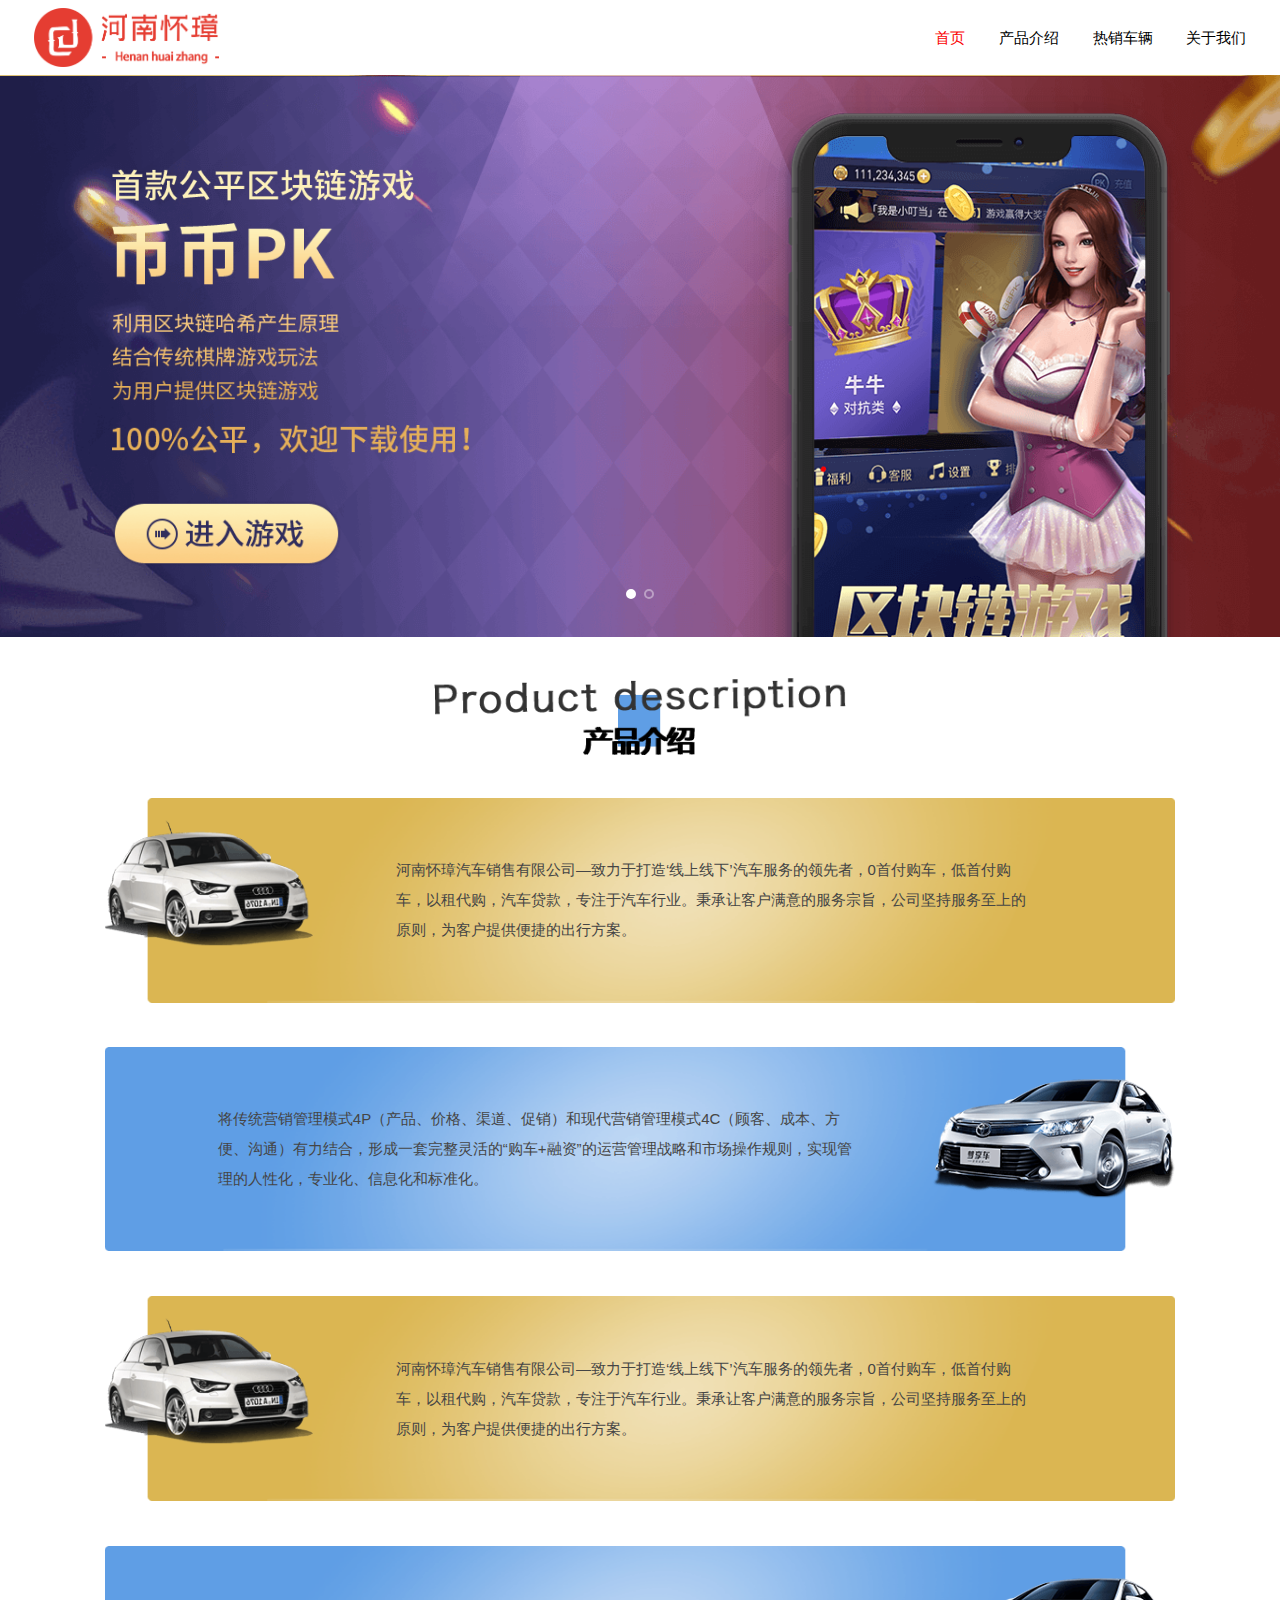
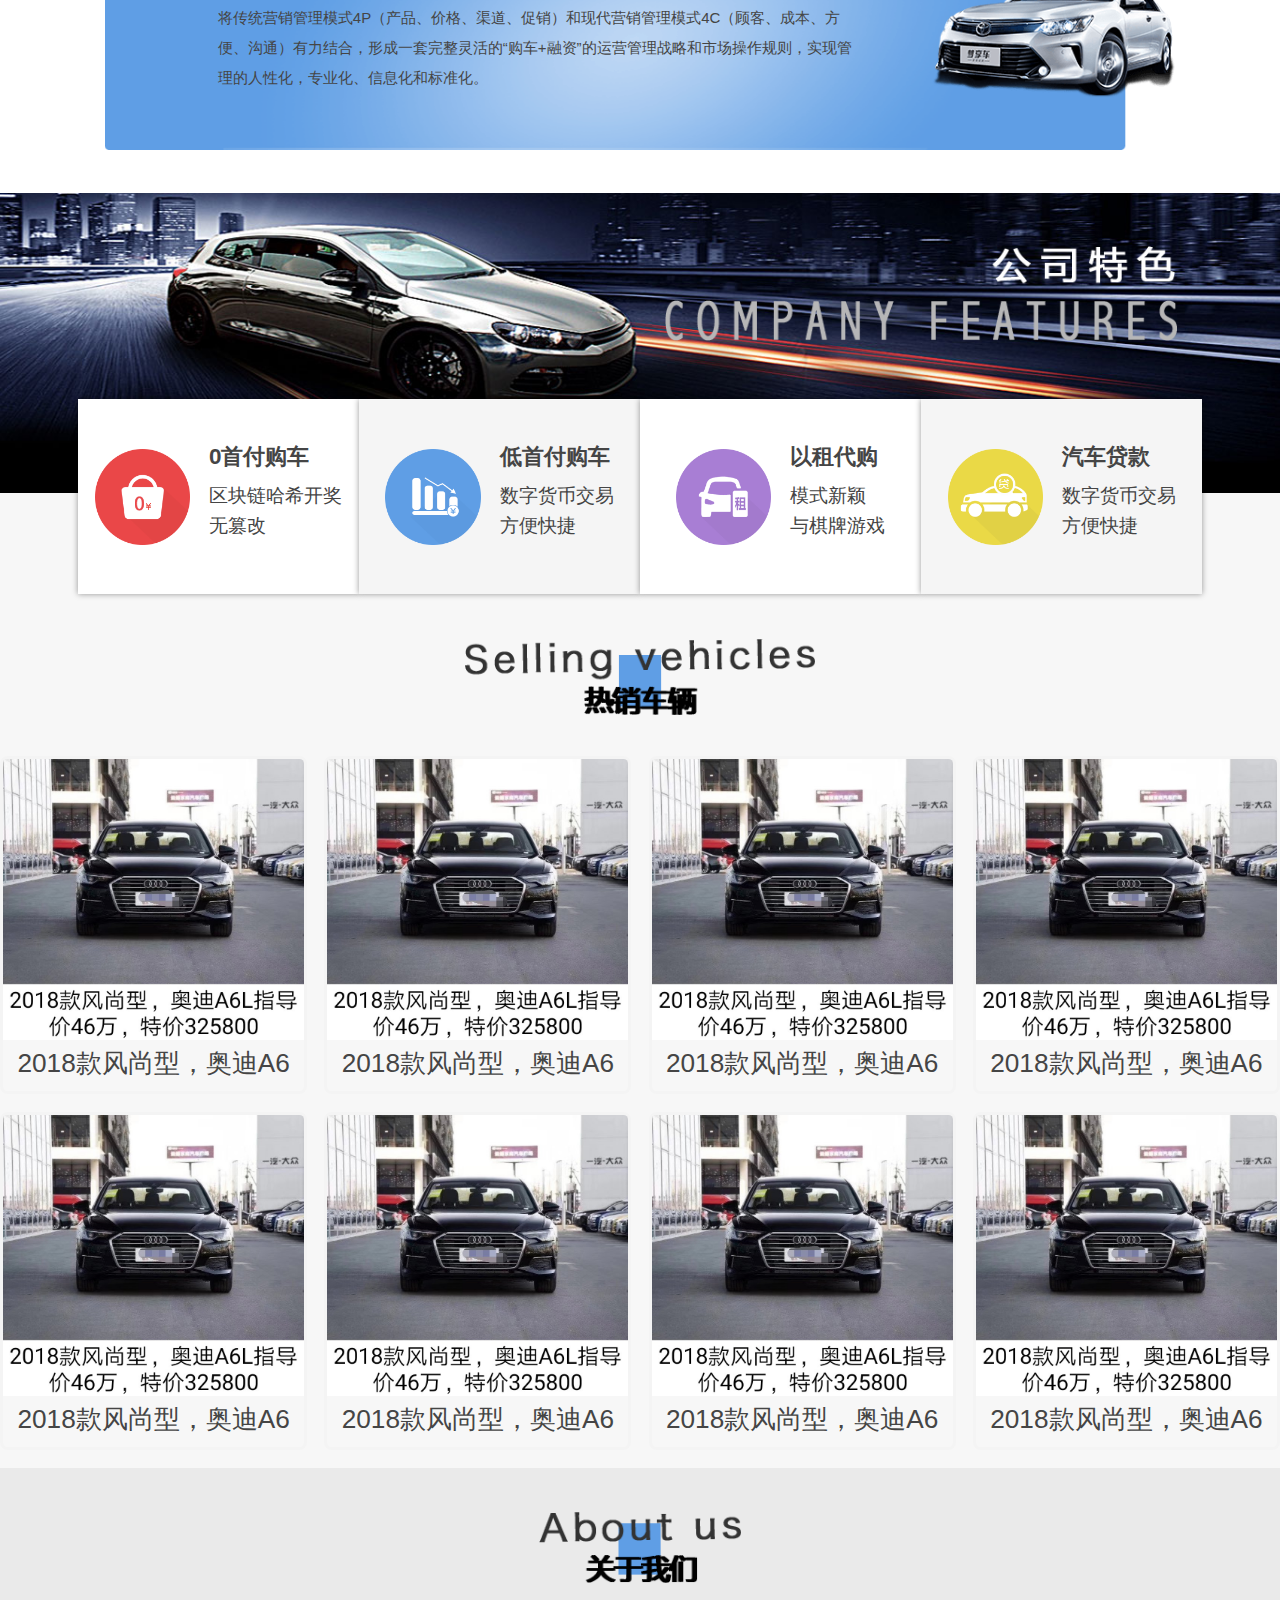
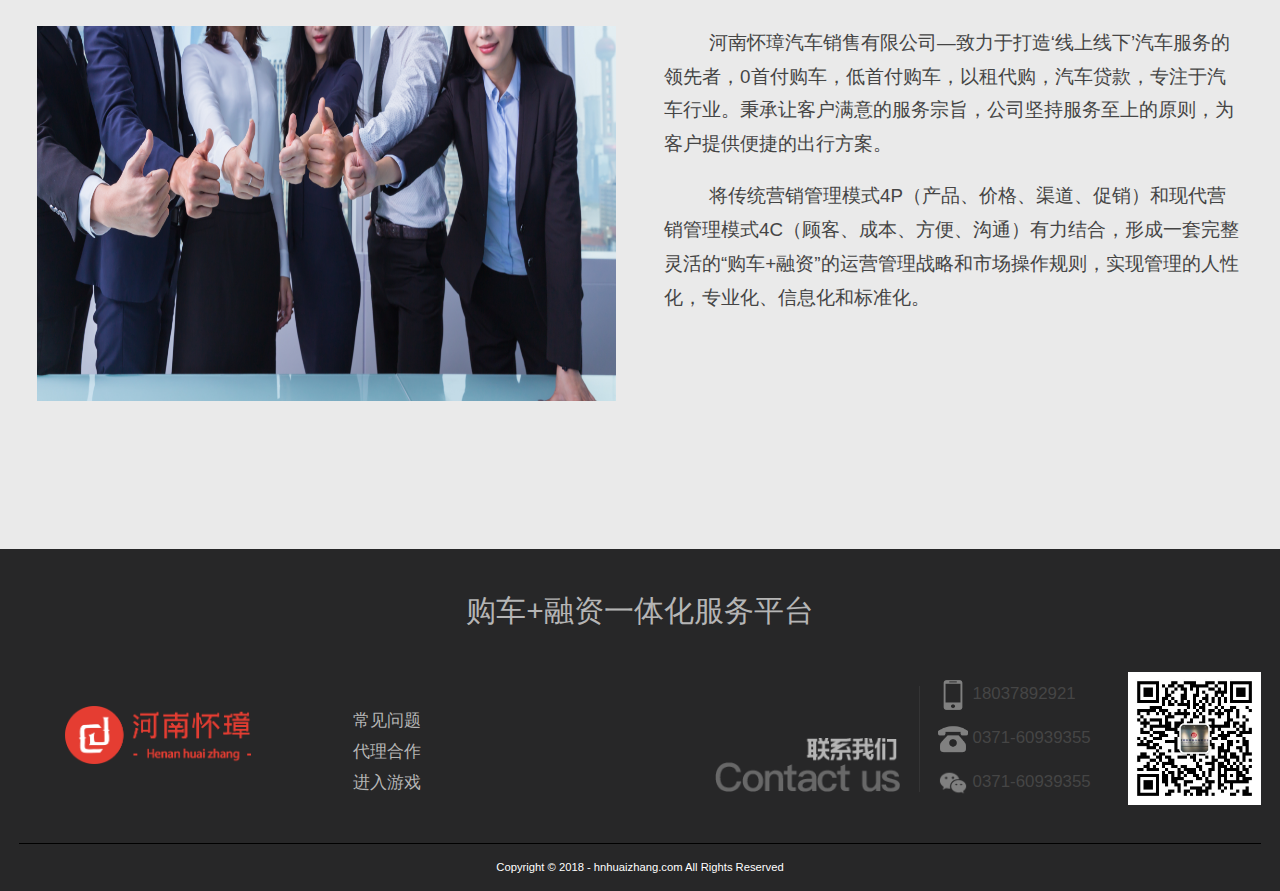
==== commit a04c1741: "gengg" ====
--- a/index.html
+++ b/index.html
@@ -37,8 +37,8 @@
       <div class="right_nav">
         <a href="#banner">首页</a>
         <a href="#gameIntrod">产品介绍</a>
-        <a href="#blockCompetition">服务优势</a>
-        <a href="#gameIntrod">关于我们</a>
+        <a href="#blockCompetition">热销车辆</a>
+        <a href="#gameAgent">关于我们</a>
         <!-- <a href="#gameAgent">我们的服务</a> -->
       </div>
   </header>
@@ -276,163 +276,26 @@
           </li>
         </ul>
       </div>
-
-
-      <!-- <div class="blockCompetition"> -->
-      <!-- <div class="block_title">
-            <img src="static/images/newIndex/block.png" alt="" />
-          </div> -->
-      <!-- <div class="intord_title">
-            <p>Introduction</p>
-            <h3>我们的产品</h3>
-          </div>
-          <div class="whatBlock">
-            <img class="BlockImg1" src="static/images/newIndex/img1.png" alt="" />
-            <div class="blockSize whatSize">
-              <h2>
-                什么是区块链？
-                <span></span>
-              </h2>
-              <p>
-                区块链顾名思义就是区块的链，也就是很多包含信息的的区块通过链条一样的方式组合在了一起，形成了区块链。
-              </p>
-              <p class="color_3">
-                区块是区块链中的一条记录，包含并确认待处理的交易。所有的交易都被组成一个”块”。区块包含了数据，并且通过哈希指针连接了前一个区块，如此形成了区块链。区块链就是一个个账单系统，一个区块链包含了一系列这样的链。
-              </p>
-            </div>
-          </div>
-          <div class="blockWhat">
-            <img class="BlockImg2" src="static/images/newIndex/img2.png" alt="" />
-            <div class="blockSize">
-              <h2>
-                区块链为什么绝对公平？
-                <span></span>
-              </h2>
-              <p>
-                区块链安全是因为其不可更改特性和分布式特性。
-              </p>
-              <p class="color_3">
-                简而言之，即如果要修改区块链中的数据，你需要完成下面两件事情：第一，你需要计算出修改区块之后的所有区块的哈希值，这需要非常庞大的计算能力。第二，你需要让超过50%的区块链用户同意你的修改。同时完成上面两件事情基本上是不可能的，所以区块链绝对公平。
-              </p>
-            </div>
-          </div> -->
-      <!-- </div> -->
     </div>
     <div id="gameAgent">
       <div class="gameAgent">
         <div class="agent_title">
-          <img src="static/images/newIndex/agent.png" alt="" />
-        </div>
-        <div class="agentList">
-          <div class="agent_l">
-            <ul>
-              <li>
-                <img src="static/images/newIndex/icon_4.png" alt="" />
-              </li>
-              <li>
-                <h3>超级代理</h3>
-                <p class="color_3">
-                  发展下级代理为主，有自由调整下级代理收益比例的权限
-                </p>
-                <p class="color_3">申请指标</p>
-                <p>单日消耗流水2000万PK（无限级） 70%（利润分成）</p>
-              </li>
-            </ul>
-            <ul>
-              <li>
-                <img src="static/images/newIndex/icon_4.png" alt="" />
-              </li>
-              <li>
-                <h3>普通代理</h3>
-                <p class="color_3">
-                  发展玩家为主，达到要求数据，根据需求可申请成为超级代理
-                </p>
-                <p>申请指标</p>
-                <p>单日消耗流水500万PK 50%（利润分成）</p>
-              </li>
-            </ul>
-            <ul>
-              <li>
-                <img src="static/images/newIndex/icon_6.png" alt="" />
-              </li>
-              <li>
-                <h3>超级代理有调整下级代理收益比例的权限</h3>
-                <p>
-                  项目利润=平台30%+（超级代理70%）；超级代理可自行调整
-                  括号内的比例
-                </p>
-              </li>
-            </ul>
-          </div>
-          <div class="agent_l">
-            <ul>
-              <li>
-                <img src="static/images/newIndex/icon_5.png" alt="" />
-              </li>
-              <li>
-                <h3>绑定关系</h3>
-                <p>
-                  通过分享注册链接形成绑定关系，一旦绑定，终身绑定，
-                  且享有分享链接的所有级收益。
-                </p>
-                <p>举例</p>
-                <p>
-                  A代理分享了B玩家，B玩
-                  家分享了C玩家，C玩家分享了D玩家.....无数级；A代理分享的链
-                  接作为母链，享有BCD...及所有下线玩家的所有收益。
-                </p>
-              </li>
-            </ul>
-            <ul>
-              <li>
-                <img src="static/images/newIndex/icon_6.png" alt="" />
-              </li>
-              <li>
-                <h3>项目利润</h3>
-                <p>
-                  抽取下线玩家消耗流水的一定比例当服务费作为利润供平台及相
-                  关代理分享。<span class="color_3">品类抽取比例：牛牛3%、猜尾数、（平台坐庄）
-                    和夺宝（平台坐庄）。</span>
-                </p>
-              </li>
-            </ul>
-          </div>
-        </div>
-      </div>
-      <img class="agentBg" src="static/images/newIndex/agentBg.png" alt="" />
-    </div>
-    <div id="contactUs">
-      <div class="contactUs">
-        <div class="us_title">
-          <img src="static/images/newIndex/contact.png" alt="" />
-        </div>
-        <ul class="usUl">
-          <li>
-            <a href="javacript:;">
-              <img class="use_logo" src="static/images/newIndex/wechat.png" alt="" />
-              <img class="use_code" src="https://api.pk1955.com/uac/resource/qrcode?text=BBPK789" alt="" />
-            </a>
-          </li>
-          <li>
-            <a href="javacript:;">
-              <img class="use_logo" src="static/images/newIndex/qqBig.png" alt="" />
-              <img class="use_code" src="https://api.pk1955.com/uac/resource/qrcode?text=941980273" alt="" />
-            </a>
-          </li>
-          <li>
-            <a href="https://t.me/bbpkcom" target="_blank">
-              <img class="use_logo" src="static/images/newIndex/telegram.png" alt="" />
-            </a>
-          </li>
-
-          <!-- <li>
-                <a href="">
-                  <img src="./images/newIndex/twitter.png" alt="" />
-                </a>
-              </li> -->
-        </ul>
-      </div>
-    </div>
+          <img src="static/images/title_about.png" alt="" />
+        </div>
+        <div class="about_info">
+          <img class="leftImg" src="./static/images/test.jpg" alt="">
+          <ul class="right_intord">
+            <li>
+              河南怀璋汽车销售有限公司—致力于打造‘线上线下’汽车服务的领先者，0首付购车，低首付购车，以租代购，汽车贷款，专注于汽车行业。秉承让客户满意的服务宗旨，公司坚持服务至上的原则，为客户提供便捷的出行方案。
+            </li>
+            <li>
+              将传统营销管理模式4P（产品、价格、渠道、促销）和现代营销管理模式4C（顾客、成本、方便、沟通）有力结合，形成一套完整灵活的“购车+融资”的运营管理战略和市场操作规则，实现管理的人性化，专业化、信息化和标准化。
+            </li>
+          </ul>
+        </div>
+      </div>
+    </div>
+
   </main>
   <footer>
     <div class="footer">
@@ -443,7 +306,7 @@
         <ul class="footer_l">
           <li class="footer_logo">
             <a href="#banner">
-              <img src="static/images/newIndex/logo.png" alt="" />
+              <img src="static/images/logo.png" alt="" />
             </a>
           </li>
           <li>
@@ -458,17 +321,17 @@
           </li>
           <li class="footer_group">
             <p>
-              <img src="static/images/newIndex/qq.png" alt="" />
+              <img src="static/images/phone.png" alt="" />
               <span>18037892921</span>
+            </p>
+            <p>
+              <img src="static/images/tel.png" alt="" />
+              <span>0371-60939355</span>
             </p>
             <p>
               <img src="static/images/newIndex/weixin.png" alt="" />
               <span>0371-60939355</span>
             </p>
-            <p>
-              <img src="static/images/newIndex/dianbaoqun.png" alt="" />
-              <span>www.hnhuaizhang.com</span>
-            </p>
           </li>
           <li class="footer_code">
             <img src="./static/images/wx_Code.jpg" alt="" />
@@ -480,13 +343,6 @@
       </div>
     </div>
   </footer>
-  公司简介：河南怀璋汽车销售有限公司—致力于打造‘线上线下’汽车服务的领先者，0首付购车，低首付购车，以租代购，汽车贷款，专注于汽车行业。秉承让客户满意的服务宗旨，公司坚持服务至上的原则，为客户提供便捷的出行方案。
-   
-  我们的优势：公司坚持以服务客户为本，产品价格优势为先，将传统营销管理模式4P（产品、价格、渠道、促销）和现代营销管理模式4C（顾客、成本、方便、沟通）有力结合，形成一套完整灵活的“购车+融资”的运营管理战略和市场操作规则，实现管理的人性化，专业化、信息化和标准化。
-     
-  提车资料：身份证，驾驶证，银行卡（不限黑白户）全国接单，当天操作，当天提车  
-  审核程序：审核简单，方便快捷，信审通过率99%，只要你有需要，我们就能满足  
-  联系我们：手机号18037892921          电话：0371-60939355
 </body>
 
 </html>--- a/static/css/new_index.css
+++ b/static/css/new_index.css
@@ -155,18 +155,6 @@
 .banner .banSize li img {
   width: 100%;
 }
-/* .q_code {
-  width: 1.78rem;
-  height: 1.78rem;
-  position: absolute;
-  right: 0.8rem;
-  top: 1.72rem;
-}
-.q_code img {
-  width: 100%;
-  height: 100%;
-  pointer-events: auto;
-} */
 .banner_right img {
   position: absolute;
   bottom: 0;
@@ -225,7 +213,6 @@
 .intord .intordSize p {
   font-size: 0.16rem;
   line-height: 0.32rem;
-  color: #000;
 }
 .intord1 {
   background: url(../images/intord1.png) no-repeat center;
@@ -375,12 +362,6 @@
   min-height: 7.26rem;
   padding-bottom: 0.8rem;
 }
-.agentBg {
-  position: absolute;
-  left: 0;
-  bottom: 0;
-  width: 2.33rem;
-}
 .gameAgent {
   width: 13.66rem;
   margin: auto;
@@ -390,34 +371,25 @@
   padding: 0.46rem 0;
 }
 .agent_title img {
-  width: 3.83rem;
-}
-.agentList {
-  padding: 0 1.16rem;
-  display: flex;
-}
-.agent_l ul {
-  display: flex;
+  width: 2.16rem;
+}
+.about_info{
+  padding: 0 0.4rem;
+  display: flex;
+  justify-content: space-between;
+}
+.leftImg{
+  width: 48%;
+  height: 4rem;
+}
+.right_intord{
+  width: 48%;
+}
+.right_intord li{
   margin-bottom: 0.2rem;
-}
-.agent_l {
-  width: 50%;
-}
-.agent_l img {
-  margin-right: 0.16rem;
-  width: 0.48rem;
-}
-.agent_l p {
-  font-size: 0.16rem;
-  line-height: 0.36rem;
-  color: #666;
-}
-.agent_l p span {
-  font-size: 0.16rem;
-}
-.agent_l h3 {
-  font-size: 0.24rem;
-  line-height: 0.48rem;
+  font-size: 0.20rem;
+  line-height: 1.8;
+  text-indent: 0.48rem
 }
 
 /*************************** contactUs 联系我们 **********************************/
@@ -512,7 +484,7 @@
   line-height: 1rem;
 }
 .footer_logo img {
-  width: 1.9rem;
+  width: 1.98rem;
 }
 .footer_l a,
 .footer_group p {
@@ -759,32 +731,18 @@
     padding-bottom: 0.8rem;
   }
   .agent_title img {
-    width: 5.75rem;
-  }
-  .agentList {
-    padding: 0 1.16rem;
-    flex-direction: column;
-  }
-  .agent_l ul {
-    margin-bottom: 0.4rem;
-  }
-  .agent_l {
+    width: 3.24rem;
+  }
+  .about_info{
+
+    flex-wrap: wrap;
+  }
+  .leftImg{
     width: 100%;
-  }
-  .agent_l img {
-    margin-right: 0.32rem;
-    width: 0.72rem;
-  }
-  .agent_l p {
-    font-size: 0.36rem;
-    line-height: 0.72rem;
-  }
-  .agent_l p span {
-    font-size: 0.36rem;
-  }
-  .agent_l h3 {
-    font-size: 0.48rem;
-    line-height: 0.96rem;
+    margin-bottom: 0.2rem;
+  }
+  .right_intord{
+    width:100%;
   }
   /*************************** contactUs 联系我们 **********************************/
   .us_title {
@@ -843,7 +801,7 @@
     line-height: 1rem;
   }
   .footer_logo img {
-    width: 2.85rem;
+    width: 3.6rem;
   }
   .footer_l a,
   .footer_group p {
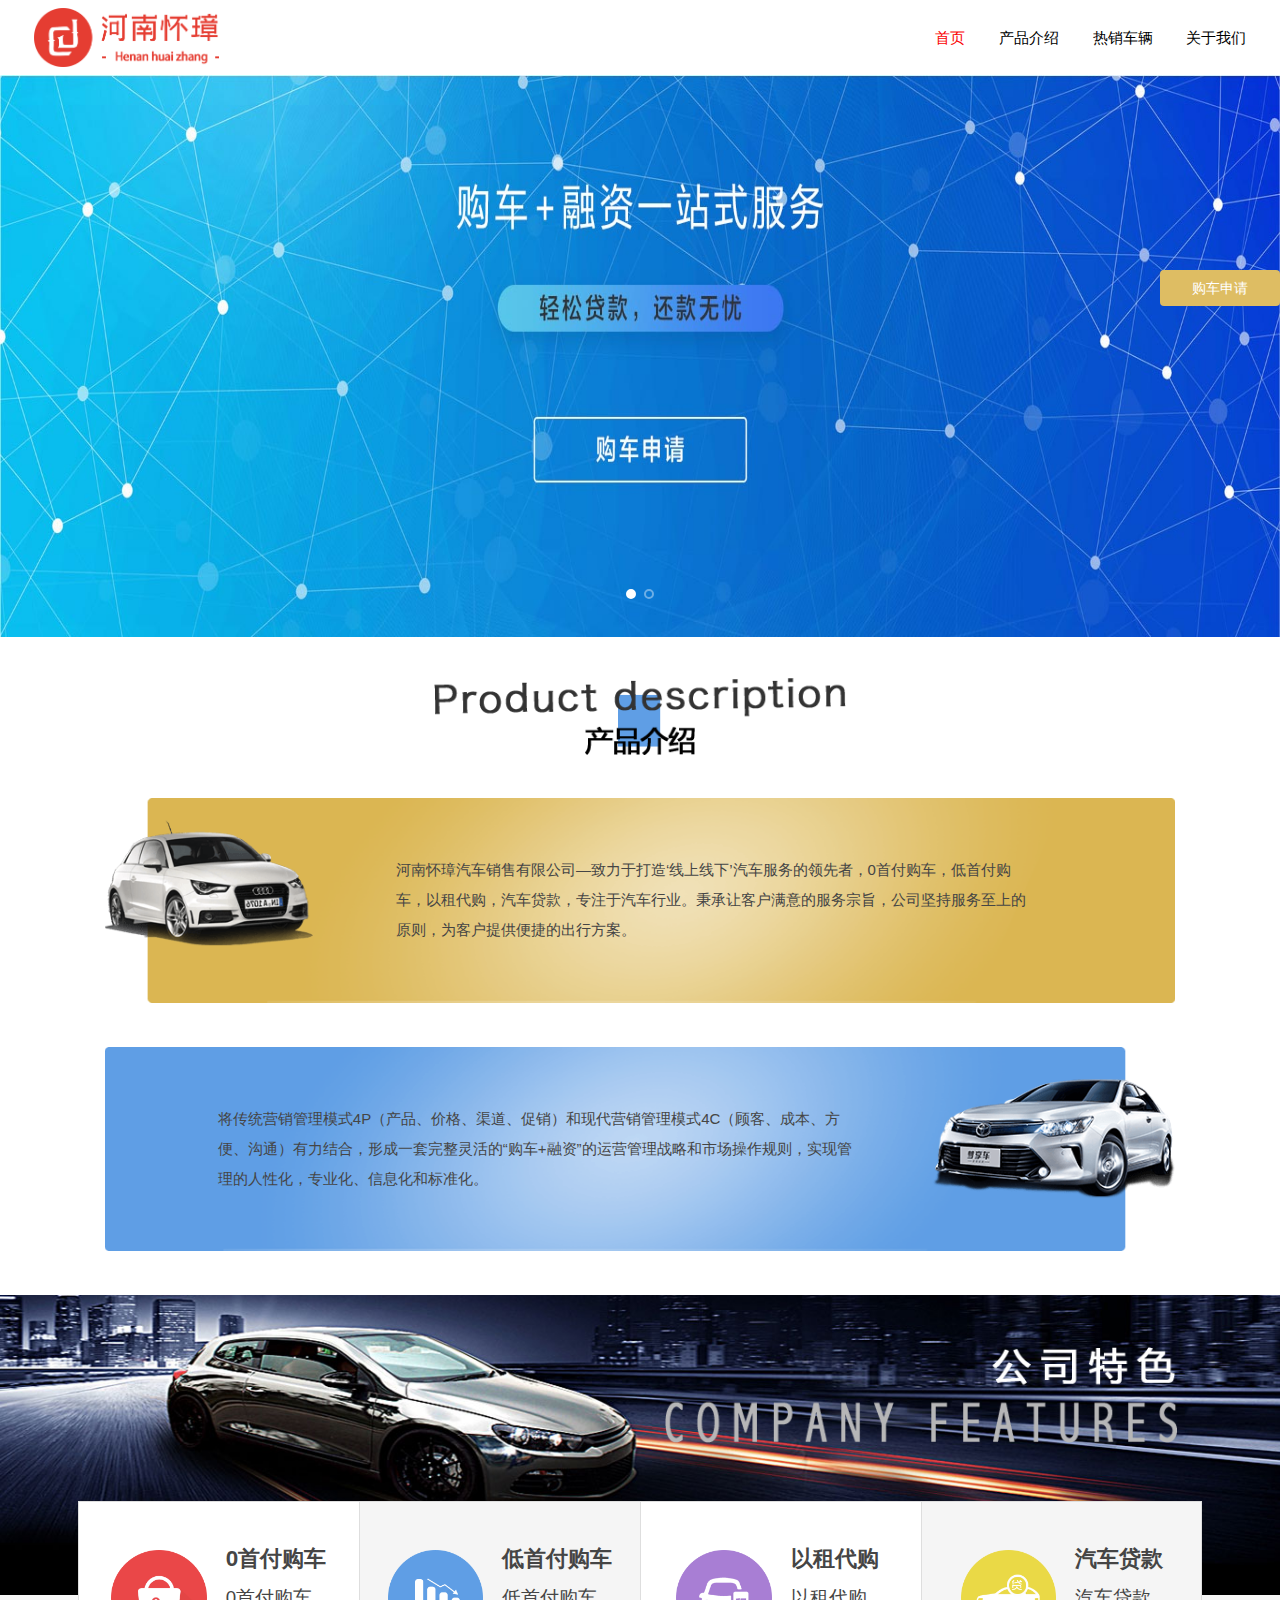
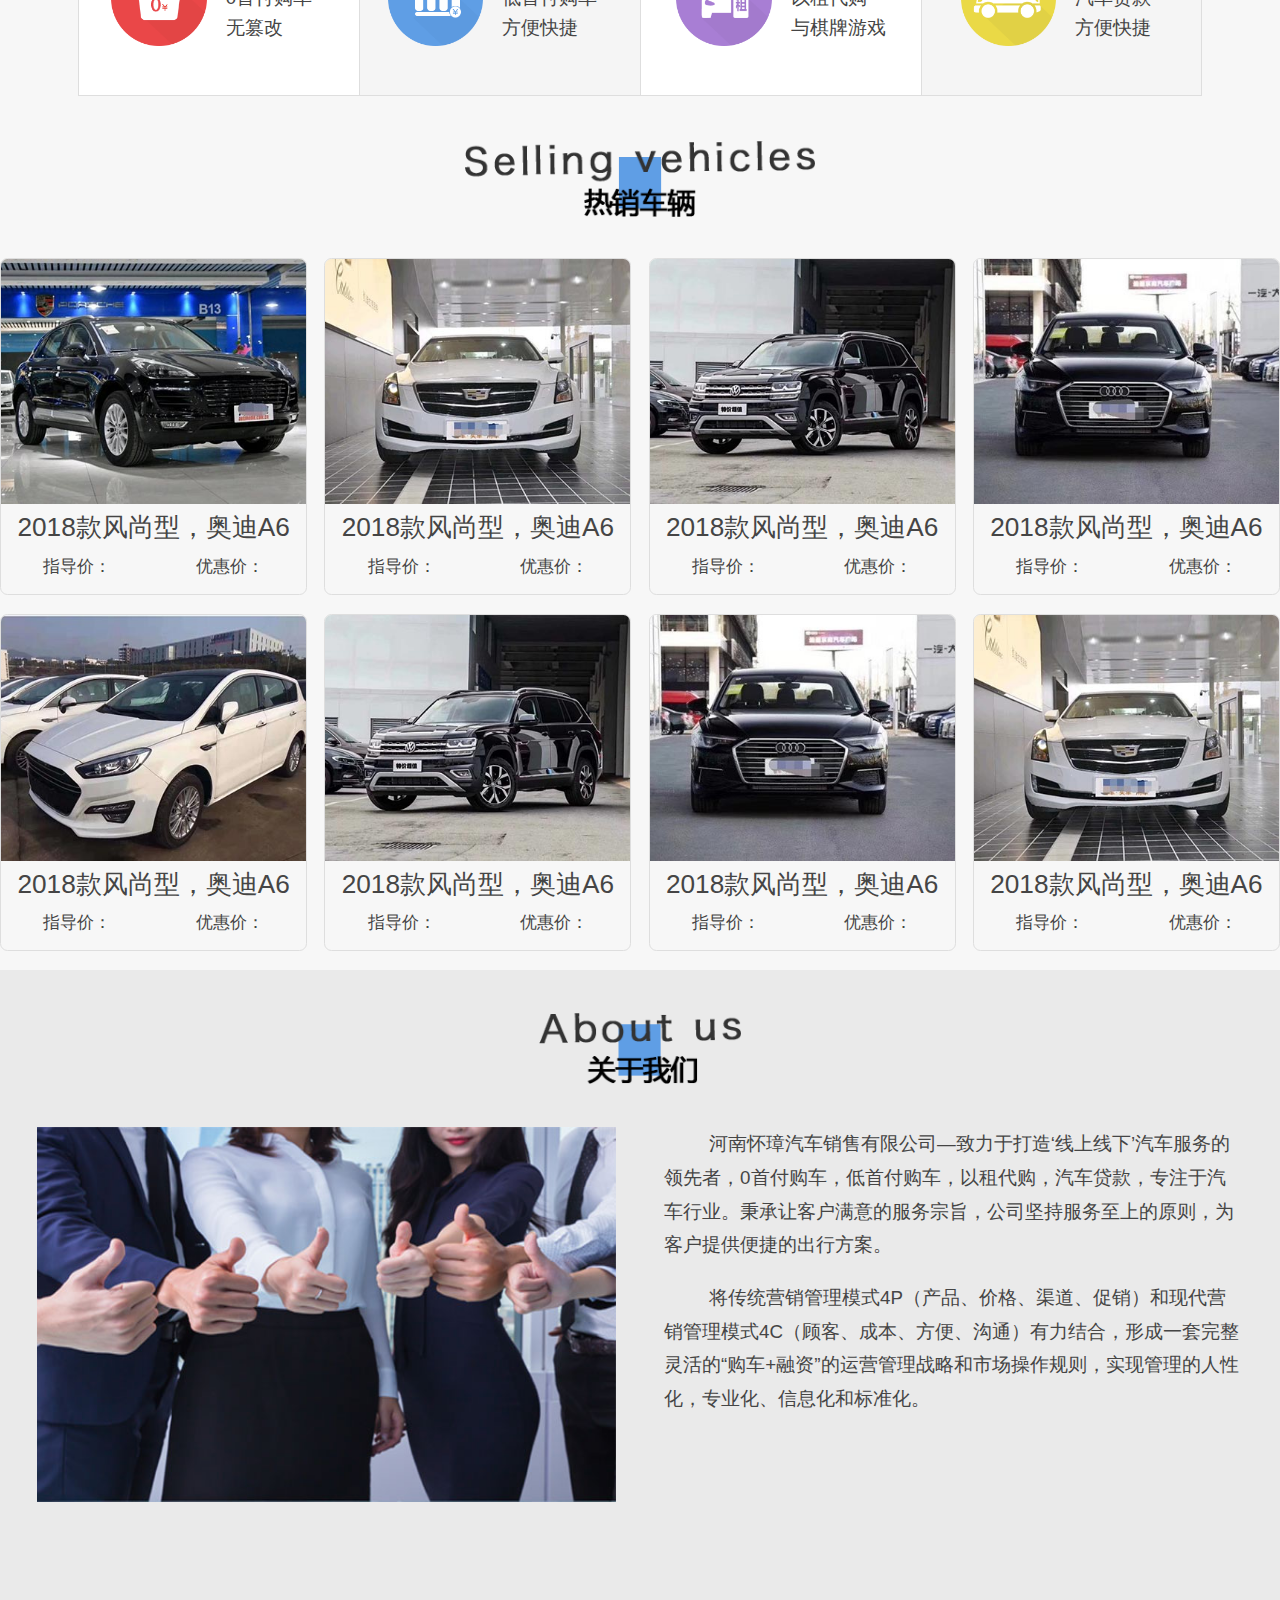
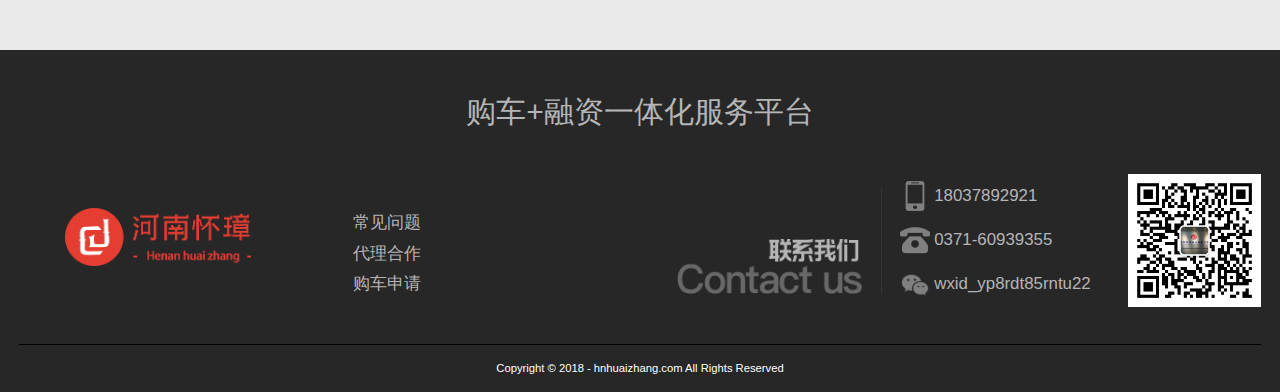
==== commit 538e54e3: "全部内容" ====
--- a/index.html
+++ b/index.html
@@ -39,7 +39,6 @@
         <a href="#gameIntrod">产品介绍</a>
         <a href="#blockCompetition">热销车辆</a>
         <a href="#gameAgent">关于我们</a>
-        <!-- <a href="#gameAgent">我们的服务</a> -->
       </div>
   </header>
 
@@ -47,59 +46,24 @@
     <div id="banner">
       <div class="banner">
         <ul>
-          <li class="banner1">
-            <div class="banner_info">
-              <div class="banner_left">
-                <ul class="banSize">
-                  <li>
-                    <img src="static/images/newIndex/banSize1.png" />
-                  </li>
-                  <li>
-                    <img src="static/images/newIndex/banSize2.png" />
-                  </li>
-                  <li>
-                    <img src="static/images/newIndex/banSize3.png" />
-                  </li>
-                  <li>
-                    <img src="static/images/newIndex/banSize4.png" />
-                  </li>
-                  <li>
-                    <a href="https://game.bbpk.com" target="_blank">
-                      <img src="static/images/newIndex/go_game.png" />
-                    </a>
-                  </li>
-                </ul>
-              </div>
-              <div class="banner_right">
-                <img src="static/images/newIndex/phone.png" />
-              </div>
-            </div>
-          </li>
-          <li>
-            <a style="width:100%" target="_blank" href="https://game.bbpk.com/">
-              <img class="banner2" src="./static/images/newIndex/pc_banner.png" alt="" />
-            </a>
+          <li class="bannerBuyBtn">
+            <img class="banner1" src="./static/images/banner1.jpg" alt="">
+          </li>
+          <li>
+            <img class="banner2" src="./static/images/banner2.jpg" alt="" />
           </li>
         </ul>
       </div>
       <div class="m_banner">
         <ul>
-          <li class="banner1">
-            <div class="mBanner"></div>
-          </li>
-          <li>
-            <a target="_blank" href="https://www.bbpk.com/activity/">
-              <img class="banner2" src="./static/images/newIndex/h5_banner.png" alt="" />
-            </a>
-          </li>
-        </ul>
-      </div>
-      <!-- <a
-          class="downloadBtn"
-          href="http://download.bb678.info/uac/resource/download/app"
-        >
-          <img src="static/images/newIndex/mDownload.png" alt="" />
-        </a> -->
+          <li class="mBannerBuyBtn">
+            <img class="banner1" src="./static/images/mbanner1.jpg" alt="">
+          </li>
+          <li>
+            <img class="banner2" src="./static/images/mbanner2.jpg" alt="" />
+          </li>
+        </ul>
+      </div>
     </div>
     <div id="gameIntrod">
       <div class="gameIntrod">
@@ -120,27 +84,8 @@
             </p>
           </div>
         </div>
-        <div class="intord intord1">
-          <div class="intordSize">
-            <p>
-              河南怀璋汽车销售有限公司—致力于打造‘线上线下’汽车服务的领先者，0首付购车，低首付购车，以租代购，汽车贷款，专注于汽车行业。秉承让客户满意的服务宗旨，公司坚持服务至上的原则，为客户提供便捷的出行方案。
-            </p>
-          </div>
-        </div>
-        <div class="intord intord2">
-          <div class="intordSize">
-            <p>
-              将传统营销管理模式4P（产品、价格、渠道、促销）和现代营销管理模式4C（顾客、成本、方便、沟通）有力结合，形成一套完整灵活的“购车+融资”的运营管理战略和市场操作规则，实现管理的人性化，专业化、信息化和标准化。
-            </p>
-          </div>
-        </div>
-      </div>
-    </div>
-
-    <!-- <img class="gameIntrod_lbg" src="static/images/newIndex/bg_hash.png" />
-        <img class="gameIntrod_rbg" src="static/images/newIndex/bg_hash.png" />
-        <img class="gameIntrod_lbgz" src="static/images/newIndex/bg_hash.png" />
-        <img class="gameIntrod_rbgz" src="static/images/newIndex/bg_hash.png" /> -->
+      </div>
+    </div>
     </div>
     <div id="gameFeature">
       <div class="gameFeature">
@@ -150,7 +95,7 @@
             <img src="static/images/icon_0.png" />
             <p>
               <strong>0首付购车</strong>
-              <span>区块链哈希开奖</span>
+              <span>0首付购车</span>
               <span>无篡改</span>
             </p>
           </li>
@@ -158,7 +103,7 @@
             <img src="static/images/icon_1.png" />
             <p>
               <strong>低首付购车</strong>
-              <span>数字货币交易 </span>
+              <span>低首付购车 </span>
               <span>方便快捷</span>
             </p>
           </li>
@@ -166,7 +111,7 @@
             <img src="static/images/icon_3.png" />
             <p>
               <strong>以租代购</strong>
-              <span>模式新颖 </span>
+              <span>以租代购 </span>
               <span>与棋牌游戏</span>
             </p>
           </li>
@@ -174,7 +119,7 @@
             <img src="static/images/icon_2.png" />
             <p>
               <strong>汽车贷款</strong>
-              <span>数字货币交易 </span>
+              <span>汽车贷款 </span>
               <span>方便快捷</span>
             </p>
           </li>
@@ -189,92 +134,125 @@
       <div class="blockCompetition">
         <ul class="canpin">
           <li>
+            <img src="./static/images/product1.jpg" alt="">
+          </li>
+          <li>
+            <p class="canpin_title">2018款风尚型，奥迪A6</p>
+            <p class="intord_cont">
+              <span>指导价：</span>
+              <span>优惠价：</span>
+            </p>
+            <p class="canpin_intord">
+              将传统营销管理模式4P（产品、价格、渠道、促销）和现代一套完
+            </p>
+          </li>
+        </ul>
+        <ul class="canpin">
+          <li>
+            <img src="./static/images/product2.jpg" alt="">
+          </li>
+          <li>
+            <p class="canpin_title">2018款风尚型，奥迪A6</p>
+            <p class="intord_cont">
+              <span>指导价：</span>
+              <span>优惠价：</span>
+            </p>
+            <p class="canpin_intord">
+              将传统营销管理模式4P（产品、价格、渠道、促销）和现代一套完
+            </p>
+          </li>
+        </ul>
+        <ul class="canpin">
+          <li>
+            <img src="./static/images/product3.jpg" alt="">
+          </li>
+          <li>
+            <p class="canpin_title">2018款风尚型，奥迪A6</p>
+            <p class="intord_cont">
+              <span>指导价：</span>
+              <span>优惠价：</span>
+            </p>
+            <p class="canpin_intord">
+              将传统营销管理模式4P（产品、价格、渠道、促销）和现代一套完
+            </p>
+          </li>
+        </ul>
+        <ul class="canpin">
+          <li>
+            <img src="./static/images/product4.jpg" alt="">
+          </li>
+          <li>
+            <p class="canpin_title">2018款风尚型，奥迪A6</p>
+            <p class="intord_cont">
+              <span>指导价：</span>
+              <span>优惠价：</span>
+            </p>
+            <p class="canpin_intord">
+              将传统营销管理模式4P（产品、价格、渠道、促销）和现代一套完
+            </p>
+          </li>
+        </ul>
+        <ul class="canpin">
+          <li>
             <img src="./static/images/product5.jpg" alt="">
           </li>
           <li>
             <p class="canpin_title">2018款风尚型，奥迪A6</p>
-            <p class="canpin_intord">
-              将传统营销管理模式4P（产品、价格、渠道、促销）和现代一套完
-            </p>
-          </li>
-        </ul>
-        <ul class="canpin">
-          <li>
-            <img src="./static/images/product5.jpg" alt="">
-          </li>
-          <li>
-            <p class="canpin_title">2018款风尚型，奥迪A6</p>
-            <p class="canpin_intord">
-              将传统营销管理模式4P（产品、价格、渠道、促销）和现代一套完
-            </p>
-          </li>
-        </ul>
-        <ul class="canpin">
-          <li>
-            <img src="./static/images/product5.jpg" alt="">
-          </li>
-          <li>
-            <p class="canpin_title">2018款风尚型，奥迪A6</p>
-            <p class="canpin_intord">
-              将传统营销管理模式4P（产品、价格、渠道、促销）和现代一套完
-            </p>
-          </li>
-        </ul>
-        <ul class="canpin">
-          <li>
-            <img src="./static/images/product5.jpg" alt="">
-          </li>
-          <li>
-            <p class="canpin_title">2018款风尚型，奥迪A6</p>
-            <p class="canpin_intord">
-              将传统营销管理模式4P（产品、价格、渠道、促销）和现代一套完
-            </p>
-          </li>
-        </ul>
-        <ul class="canpin">
-          <li>
-            <img src="./static/images/product5.jpg" alt="">
-          </li>
-          <li>
-            <p class="canpin_title">2018款风尚型，奥迪A6</p>
-            <p class="canpin_intord">
-              将传统营销管理模式4P（产品、价格、渠道、促销）和现代一套完
-            </p>
-          </li>
-        </ul>
-        <ul class="canpin">
-          <li>
-            <img src="./static/images/product5.jpg" alt="">
-          </li>
-          <li>
-            <p class="canpin_title">2018款风尚型，奥迪A6</p>
-            <p class="canpin_intord">
-              将传统营销管理模式4P（产品、价格、渠道、促销）和现代一套完
-            </p>
-          </li>
-        </ul>
-        <ul class="canpin">
-          <li>
-            <img src="./static/images/product5.jpg" alt="">
-          </li>
-          <li>
-            <p class="canpin_title">2018款风尚型，奥迪A6</p>
-            <p class="canpin_intord">
-              将传统营销管理模式4P（产品、价格、渠道、促销）和现代一套完
-            </p>
-          </li>
-        </ul>
-        <ul class="canpin">
-          <li>
-            <img src="./static/images/product5.jpg" alt="">
-          </li>
-          <li>
-            <p class="canpin_title">2018款风尚型，奥迪A6</p>
-            <p class="canpin_intord">
-              将传统营销管理模式4P（产品、价格、渠道、促销）和现代一套完
-            </p>
-          </li>
-        </ul>
+            <p class="intord_cont">
+              <span>指导价：</span>
+              <span>优惠价：</span>
+            </p>
+            <p class="canpin_intord">
+              将传统营销管理模式4P（产品、价格、渠道、促销）和现代一套完
+            </p>
+          </li>
+        </ul>
+        <ul class="canpin">
+          <li>
+            <img src="./static/images/product3.jpg" alt="">
+          </li>
+          <li>
+            <p class="canpin_title">2018款风尚型，奥迪A6</p>
+            <p class="intord_cont">
+              <span>指导价：</span>
+              <span>优惠价：</span>
+            </p>
+            <p class="canpin_intord">
+              将传统营销管理模式4P（产品、价格、渠道、促销）和现代一套完
+            </p>
+          </li>
+        </ul>
+        <ul class="canpin">
+          <li>
+            <img src="./static/images/product4.jpg" alt="">
+          </li>
+          <li>
+            <p class="canpin_title">2018款风尚型，奥迪A6</p>
+            <p class="intord_cont">
+              <span>指导价：</span>
+              <span>优惠价：</span>
+            </p>
+            <p class="canpin_intord">
+              将传统营销管理模式4P（产品、价格、渠道、促销）和现代一套完
+            </p>
+          </li>
+        </ul>
+        <ul class="canpin">
+          <li>
+            <img src="./static/images/product2.jpg" alt="">
+          </li>
+          <li>
+            <p class="canpin_title">2018款风尚型，奥迪A6</p>
+            <p class="intord_cont">
+              <span>指导价：</span>
+              <span>优惠价：</span>
+            </p>
+            <p class="canpin_intord">
+              将传统营销管理模式4P（产品、价格、渠道、促销）和现代一套完
+            </p>
+          </li>
+        </ul>
+
       </div>
     </div>
     <div id="gameAgent">
@@ -295,7 +273,33 @@
         </div>
       </div>
     </div>
-
+    <div class="from_shade">
+      <div class="from">
+        <h2>购车申请</h2>
+        <div class="inpGroup">
+          <p>姓名：</p>
+          <input type="text" id="name" placeholder="请输入真是姓名">
+        </div>
+        <div class="inpGroup">
+          <p>手机号：</p>
+          <input type="text" id="phone" placeholder="请输入手机号">
+        </div>
+        <div class="inpGroup">
+          <p>车型：</p>
+          <input type="text" id="catType" placeholder="想要的车型">
+        </div>
+        <div class="inpGroup">
+          <p>预贷金额：</p>
+          <input type="text" id="money" placeholder="贷款金额">
+        </div>
+        <div class="Btn">
+          <button class="submitBtn">提交申请</button>
+        </div>
+      </div>
+    </div>
+    <div class="showBuyBtn">
+      购车申请
+    </div>
   </main>
   <footer>
     <div class="footer">
@@ -312,12 +316,12 @@
           <li>
             <a href="">常见问题</a>
             <a href="#gameAgent">代理合作</a>
-            <a href="https://game.bbpk.com" target="_blank">进入游戏</a>
+            <a href="javascript:0;" class="footerBuyBtn" target="_blank">购车申请</a>
           </li>
         </ul>
         <ul class="footer_r">
           <li class="footer_Img">
-            <img src="static/images/newIndex/contactUs.png" alt="" />
+            <img src="static/images/contactUs.png" alt="" />
           </li>
           <li class="footer_group">
             <p>
@@ -330,7 +334,7 @@
             </p>
             <p>
               <img src="static/images/newIndex/weixin.png" alt="" />
-              <span>0371-60939355</span>
+              <span>wxid_yp8rdt85rntu22</span>
             </p>
           </li>
           <li class="footer_code">
--- a/static/css/new_index.css
+++ b/static/css/new_index.css
@@ -97,69 +97,20 @@
   border-radius: 6px;
   cursor: pointer;
   opacity: 0.4;
-  transition: background 0.5s, opacity 0.5s;
+  transition: background 0.5s, 
+  opacity 0.5s;
 }
 .dots li.active {
   background-color: #fff;
   opacity: 1;
 }
-
-.banner .banner1 {
-  width: 100%;
-  background: url(../images/newIndex/bg_banner.png) center no-repeat;
-  background-size: cover;
-}
-.banner .banner2 {
+.banner li{
+  cursor: pointer;
+}
+.banner .banner1, .banner .banner2 {
   width: 100%;
   height: 6rem;
   vertical-align: top;
-}
-.banner .banner_info {
-  display: none;
-  width: 13.66rem;
-  margin: auto;
-  display: flex;
-  position: relative;
-}
-.banner .banner_left,
-.banner .banner_right {
-  width: 50%;
-  height: 6rem;
-  position: relative;
-}
-.banner .banSize {
-  margin-top: 1rem;
-  margin-left: 1.2rem;
-  height: 3.02rem;
-}
-.banner .banSize li:first-child {
-  margin-bottom: 0.24rem;
-  width: 3.22rem;
-}
-
-.banner .banSize li:nth-child(2) {
-  margin-bottom: 0.3rem;
-  width: 2.37rem;
-}
-.banner .banSize li:nth-child(3) {
-  margin-bottom: 0.24rem;
-  width: 2.42rem;
-}
-.banner .banSize li:nth-child(4) {
-  width: 3.82rem;
-}
-.banner .banSize li:last-child {
-  margin-top: 0.5rem;
-  width: 2.44rem;
-}
-.banner .banSize li img {
-  width: 100%;
-}
-.banner_right img {
-  position: absolute;
-  bottom: 0;
-  left: 0;
-  width: 100%;
 }
 .m_banner {
   display: none;
@@ -260,14 +211,19 @@
   display: flex;
   justify-content: center;
   align-items: center;
-  box-shadow: 0 0px 6px rgba(0,0,0,.4)
-}
+  border: 1px solid #dedede;
+  border-right: none;
+}
+
 .Feature_explain li:nth-child(2),
 .Feature_explain li:last-child {
   width: 3rem;
   height: 2.08rem;
   background-color: #f5f5f5;
 }
+.Feature_explain li:last-child{
+  border-right: 1px solid #dedede;
+}
 .Feature_explain li img {
   width: 1.02rem;
 }
@@ -313,27 +269,33 @@
   height: 3.6rem;
   border-radius: 0.08rem;
   overflow: hidden;
-  border: 3px solid #f4f4f4;
+  border: 1px solid #dedede;
   cursor: pointer;
   transition: all  0.4s linear;
   margin-bottom: 0.2rem;
 }
 .canpin:hover{
   transform: translate(-3px,-3px);
-  -webkit-box-shadow: 3px 3px 3px rgba(0,0,0,0.3);
-  -moz-box-shadow: 3px 3px 3px rgba(0,0,0,0.3);
-  box-shadow: 3px 3px 3px rgba(0,0,0,0.3);
+  -webkit-box-shadow: 3px 3px 5px rgba(0,0,0,0.3);
+  -moz-box-shadow: 3px 3px 5px rgba(0,0,0,0.3);
+  box-shadow: 3px 3px 5px rgba(0,0,0,0.3);
 }
 .canpin:hover .canpin_intord{
   opacity: 1;
 }
 .canpin li img {
   width: 100%;
-  height: 3rem;
 }
 .canpin .canpin_title {
+  padding-bottom: 0.08rem;
   font-size: 0.28rem;
- line-height: 0.5rem;
+  line-height: 0.5rem;
+  text-align: center;
+}
+.intord_cont span{
+  float: left;
+  font-size: 0.18rem;
+  width: 50%;
   text-align: center;
 }
 .canpin .canpin_intord {
@@ -443,6 +405,78 @@
   opacity: 1;
 }
 
+/*************************** from **********************************/
+.from_shade{
+  position: fixed;
+  left: 0;
+  top: 0;
+  width: 100%;
+  height: 100%;
+  background-color: rgba(0,0,0,0.5);
+  z-index: 99;
+  display: none;
+}
+.from_shade h2{
+  text-align: center;
+  margin-bottom: 20px;
+  font-size: 28px;
+}
+.from{
+  width: 320px;
+  height: 480px;
+  padding: 20px;
+  background-color: #fff;
+  position: absolute;
+  left: 50%;
+  top: 50%;
+  margin-left: -160px;
+  margin-top: -240px;
+  border-radius: 0.08rem;
+  box-shadow: 0 0 10px #fff;
+}
+.inpGroup{
+  margin-bottom: 20px;
+}
+.inpGroup p{
+  font-size: 16px;
+  margin-bottom: 10px;
+}
+.inpGroup input{
+  width: 100%;
+  height: 36px;
+  border: 1px solid #dedede;
+  border-radius: 4px;
+  padding: 0 8px;
+  font-size: 16px; 
+}
+.Btn{
+  padding-top: 10px;
+  text-align: center;
+}
+.submitBtn{
+  width: 180px;
+  height: 36px;
+  background-color: #fa0000;
+  border-radius: 4px;
+  font-size: 14px;
+  color: #fff;
+  cursor: pointer;
+}
+.showBuyBtn{
+  width: 120px;
+  height: 36px;
+  border-radius: 4px;
+  background-color: #debd63;
+  font-size: 14px;
+  color: #fff;
+  cursor: pointer;
+  position: fixed;
+  right: 0;
+  top: 30%;
+  text-align: center;
+  line-height: 36px;
+  z-index: 98;
+}
 /*************************** footer 底部 **********************************/
 footer {
   width: 100%;
@@ -496,6 +530,7 @@
 }
 .footer_group p span {
   font-size: 0.18rem;
+  color: #b5b5b5;
 }
 .footer_r {
   justify-content: flex-end;
@@ -574,43 +609,19 @@
     padding-top: 1.6rem;
   }
   /********************** banner部分 ************************/
-  #banner {
-    margin-bottom: 1rem;
-  }
+  
   .banner {
     display: none;
   }
   .m_banner {
     display: block;
   }
-  .mBanner {
-    width: 100%;
-    height: 16.02rem;
-    position: relative;
-    /* margin-bottom: 1rem; */
-    background: url(../images/newIndex/mbg_banner.png) center no-repeat;
-    background-size: contain;
-  }
-  .dots {
-    bottom: 2rem;
-  }
-
+  .m_banner .banner1 ,
   .m_banner .banner2 {
     width: 100%;
-    height: 16.02rem;
-    /* margin-bottom: 1rem; */
-  }
-  /* .downloadBtn {
-    display: block;
-    position: absolute;
-    top: 100%;
-    left: 50%;
-    margin-left: -2.84rem;
-    transform: translateY(-50%);
-  }
-  .downloadBtn img {
-    width: 5.68rem;
-  } */
+    height: 14.56rem;
+  }
+ 
 
   /*************************** intord 游戏介绍部分 **********************************/
   .gameIntrod_lbgz {
@@ -706,7 +717,7 @@
   }
   .canpin {
     width: 49%;
-    height: 6rem;
+    height: 7.2rem;
   }
   .canpin:hover{
     transform: translate(0,-3px);
@@ -716,11 +727,14 @@
   }
   .canpin li img {
     width: 100%;
-    height: 4.8rem;
   }
   .canpin .canpin_title {
-    font-size: 0.28rem;
-    padding-bottom: 0.2rem
+    font-size: 0.48rem;
+    padding: 0.1rem;
+    font-weight: bold;
+  }
+  .intord_cont{
+    margin-top: 0.2rem;
   }
   .canpin .canpin_intord {
     font-size: 0.16rem;
@@ -739,6 +753,7 @@
   }
   .leftImg{
     width: 100%;
+    height: auto;
     margin-bottom: 0.2rem;
   }
   .right_intord{
@@ -766,6 +781,9 @@
     width: 2rem;
   }
 
+
+
+  
   /*************************** footer 底部 **********************************/
 
   .footer_title {
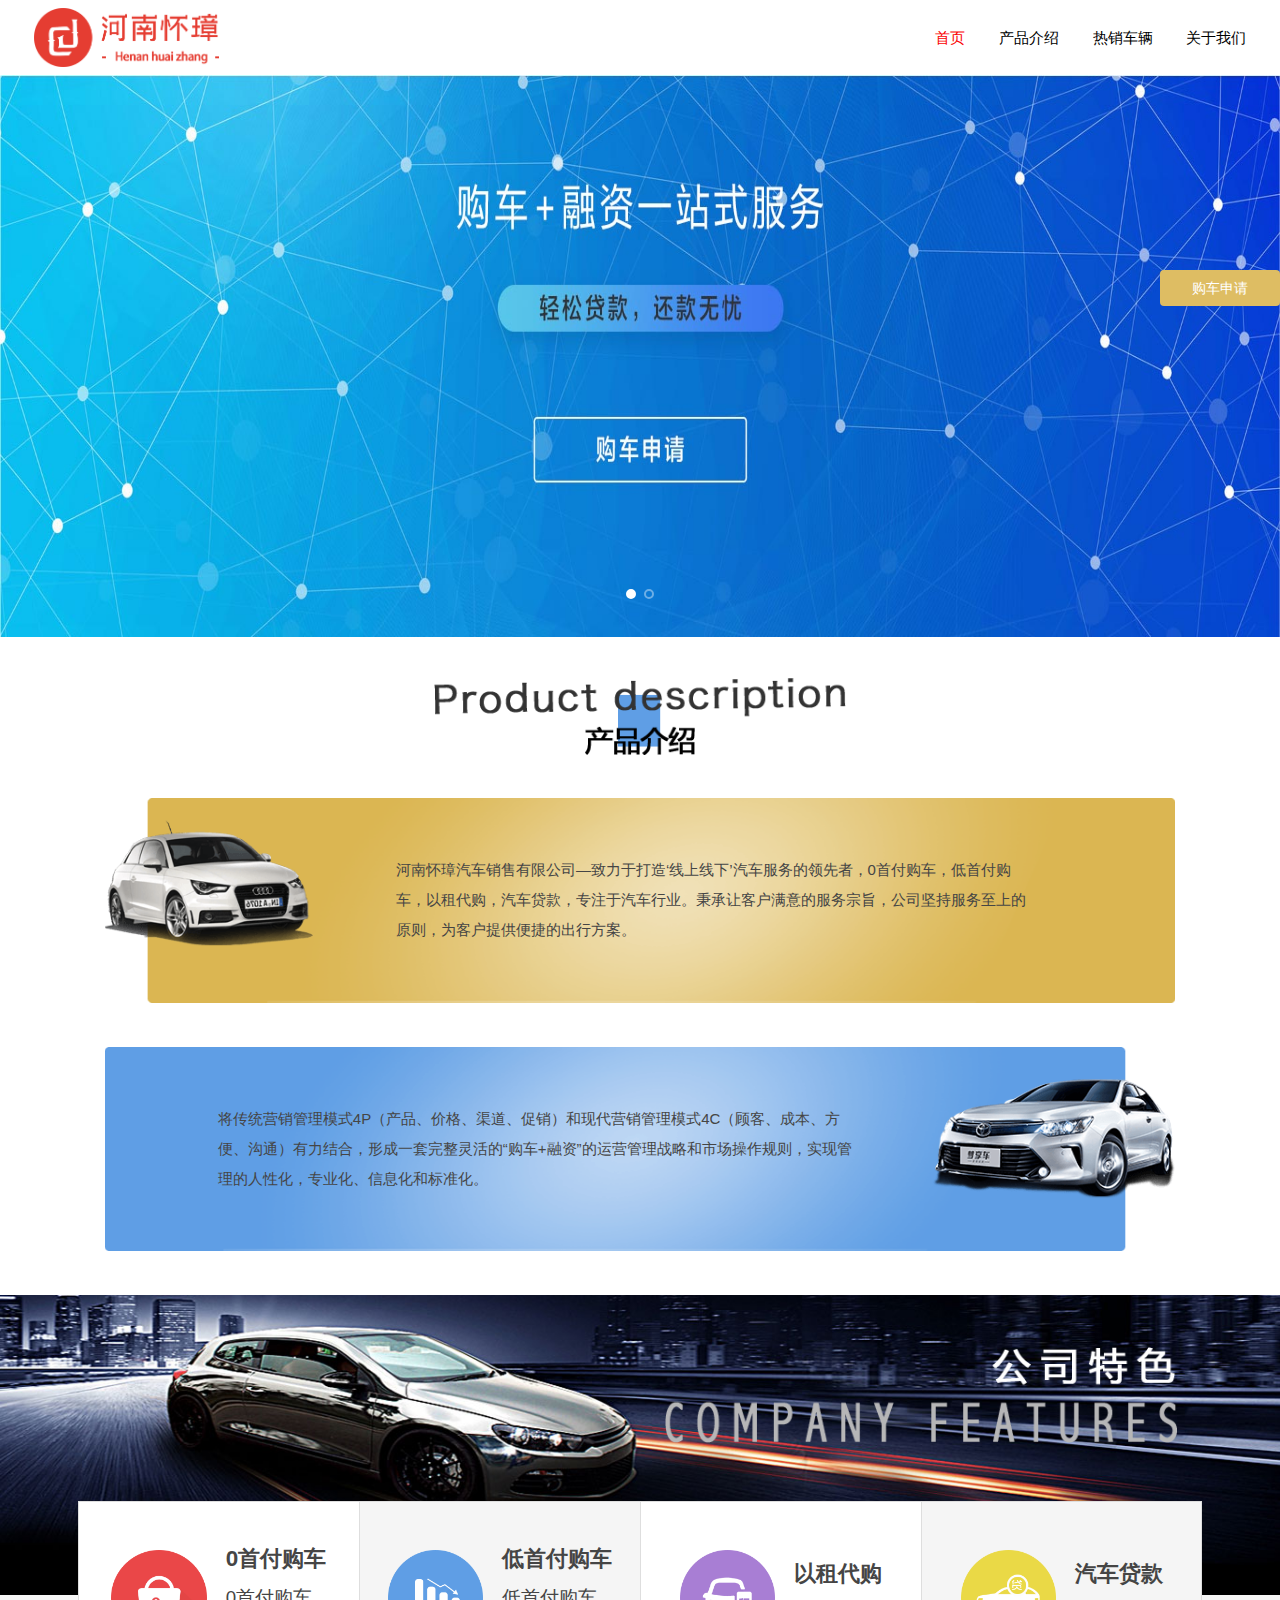
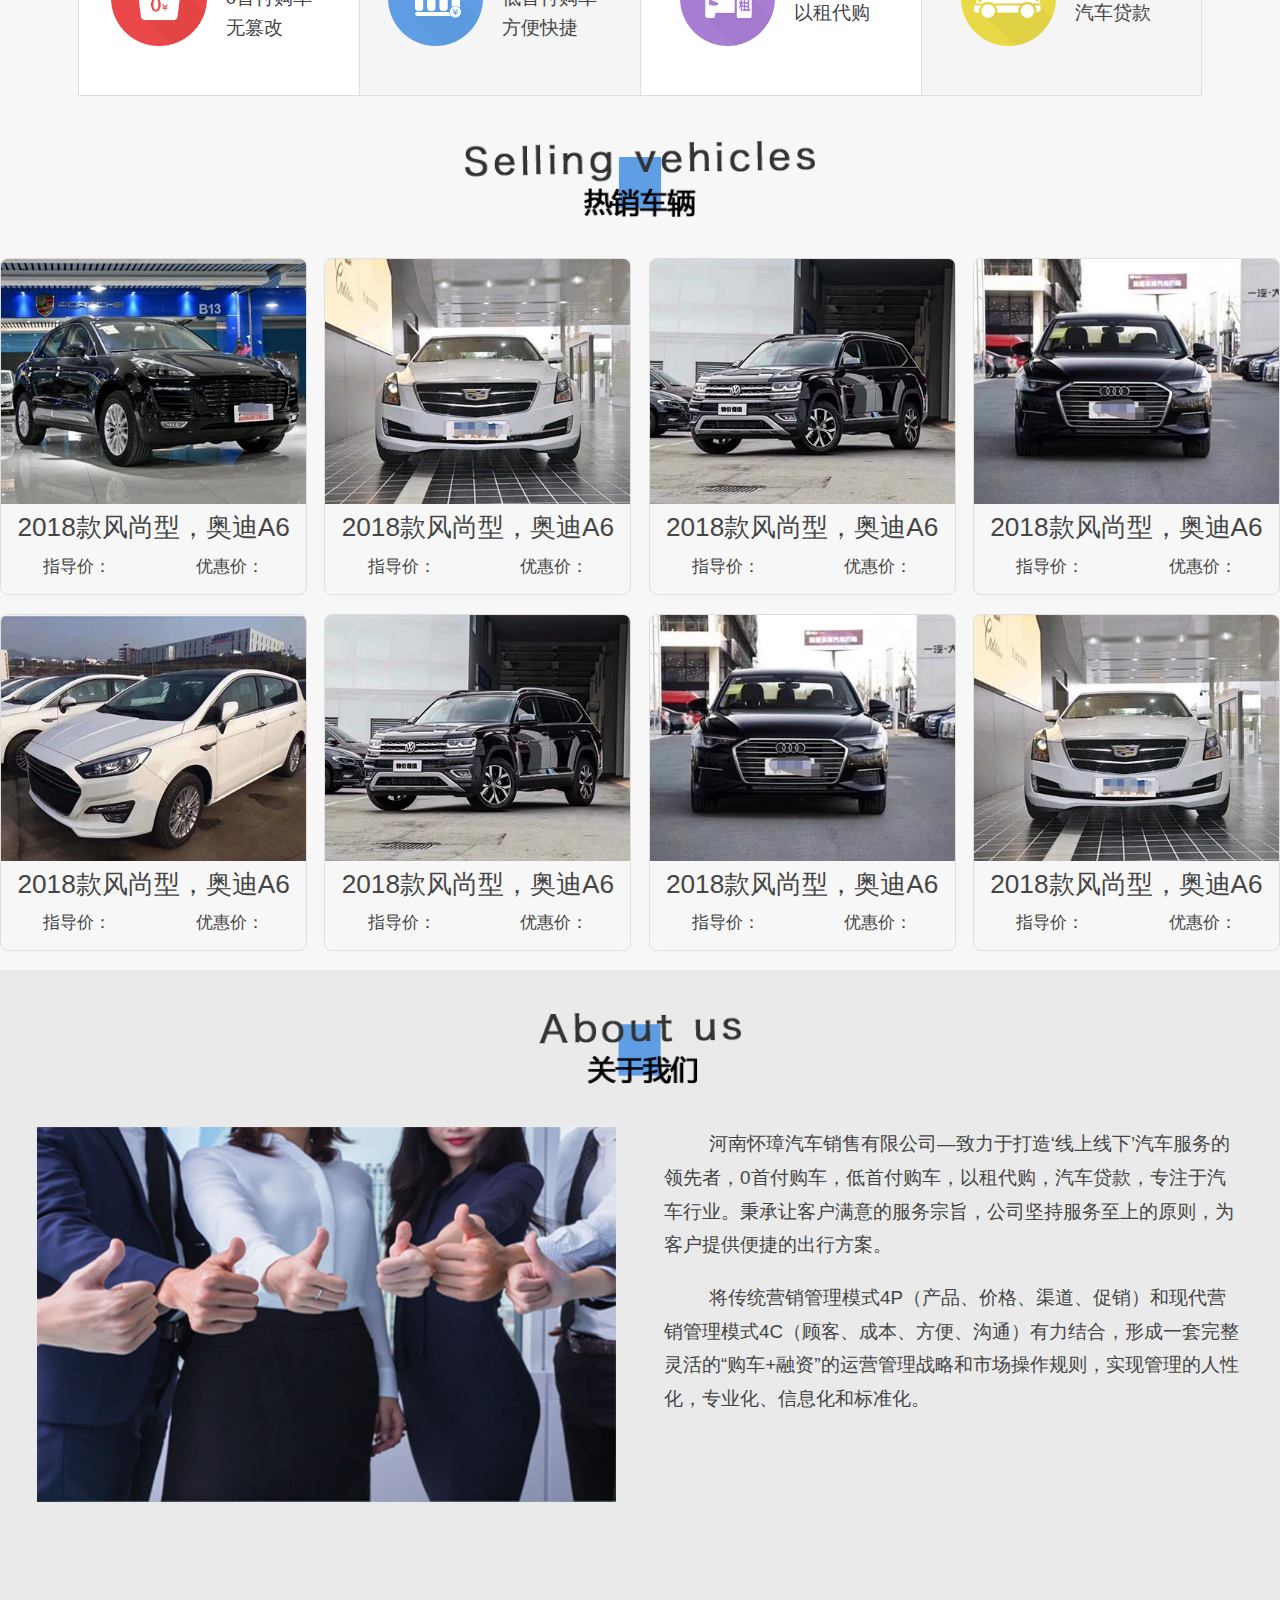
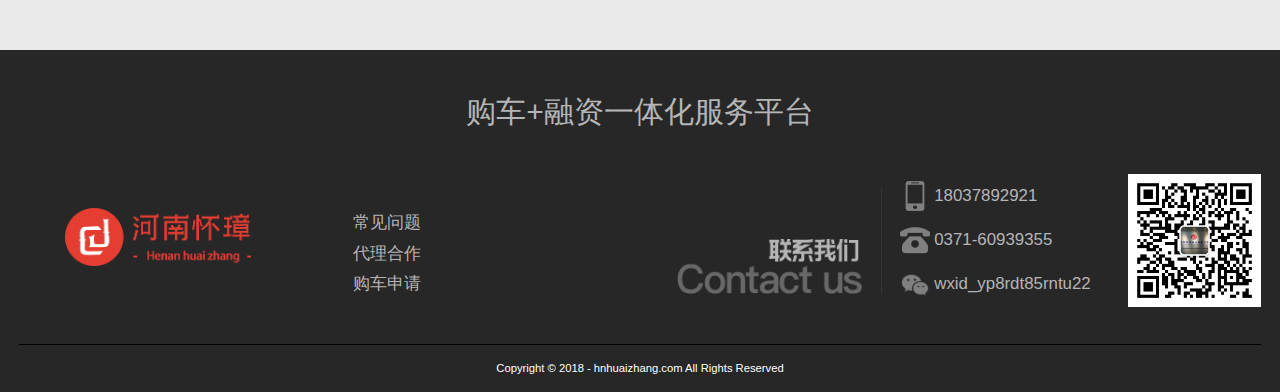
==== commit c3dc9808: "提交" ====
--- a/index.html
+++ b/index.html
@@ -112,7 +112,6 @@
             <p>
               <strong>以租代购</strong>
               <span>以租代购 </span>
-              <span>与棋牌游戏</span>
             </p>
           </li>
           <li>
@@ -120,7 +119,6 @@
             <p>
               <strong>汽车贷款</strong>
               <span>汽车贷款 </span>
-              <span>方便快捷</span>
             </p>
           </li>
 
@@ -333,7 +331,7 @@
               <span>0371-60939355</span>
             </p>
             <p>
-              <img src="static/images/newIndex/weixin.png" alt="" />
+              <img src="static/images/weixin.png" alt="" />
               <span>wxid_yp8rdt85rntu22</span>
             </p>
           </li>
